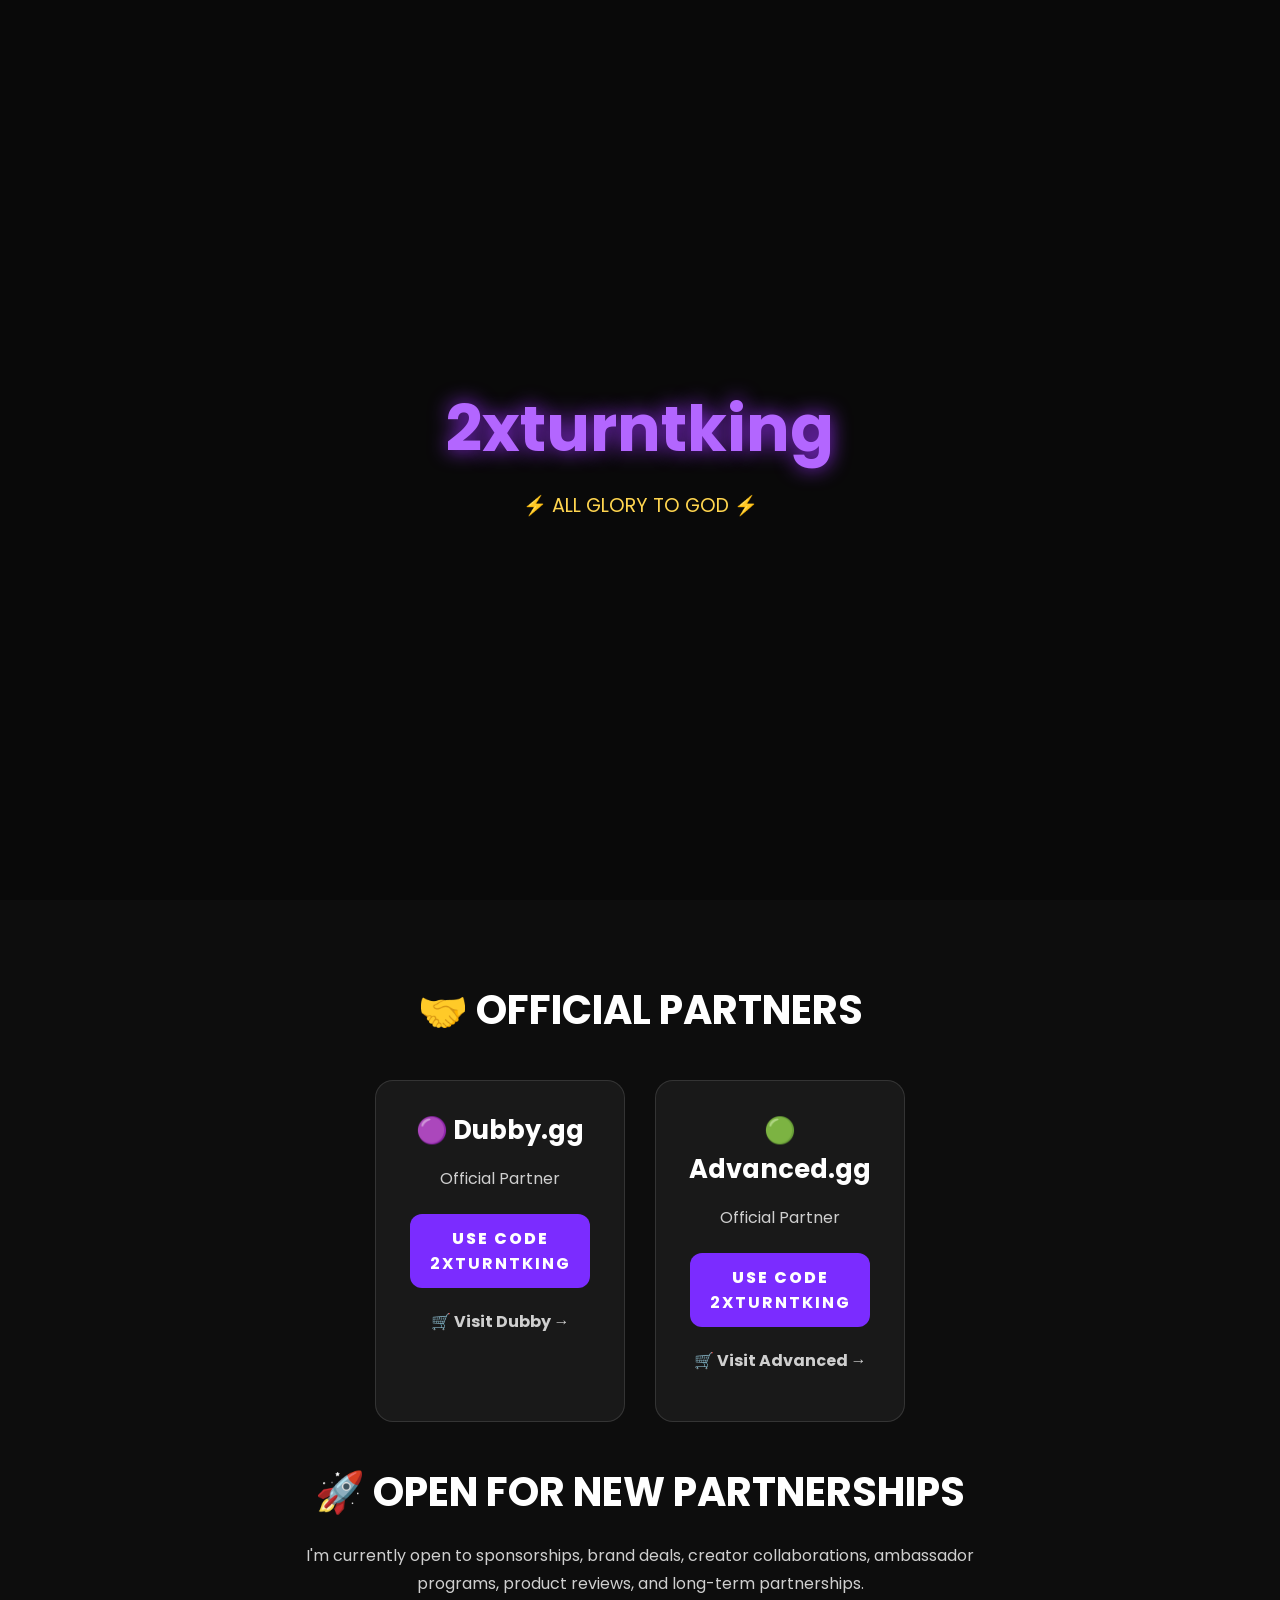
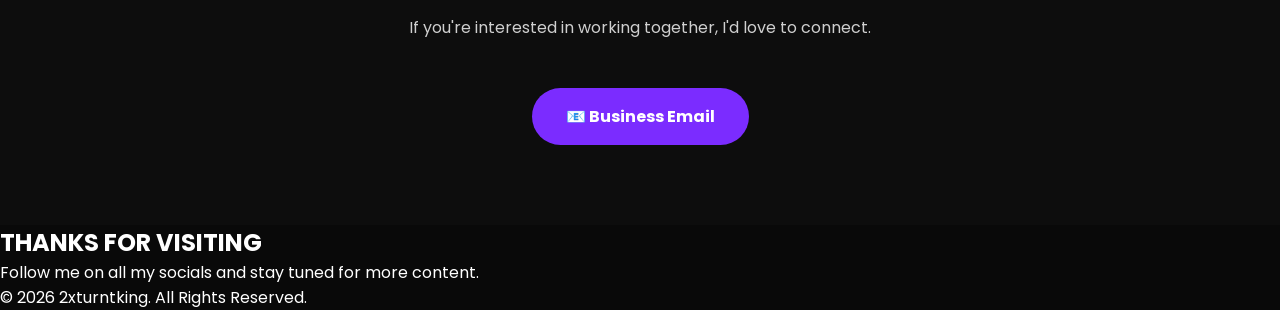
==== index.html @ 21247768 "Update index.html" ====
<!DOCTYPE html>
<html lang="en">
<head>
    <meta charset="UTF-8">
    <meta name="viewport" content="width=device-width, initial-scale=1.0">

    <title>2xturntking | Official Website</title>

    <link rel="stylesheet" href="style.css">

    <link rel="preconnect" href="https://fonts.googleapis.com">
    <link rel="preconnect" href="https://fonts.gstatic.com" crossorigin>

    <link href="https://fonts.googleapis.com/css2?family=Poppins:wght@300;400;600;700;800&display=swap" rel="stylesheet">
</head>

<body>

<div id="loader">

    <h1>2xturntking</h1>

    <p>⚡ ALL GLORY TO GOD ⚡</p>

</div>

<header class="hero">

    <img src="banner.png" class="banner" alt="Banner">

    <div class="overlay"></div>

    <div class="hero-content">

        <img src="profile.png" class="profile" alt="2xturntking">

        <h1>2xturntking</h1>

        <h2>⚡ ALL GLORY TO GOD ⚡</h2>

        <p>
            Content Creator • Live Streamer • Entertainer
        </p>

        <div class="buttons">

            <a href="https://www.youtube.com/@2xturntkinglive" target="_blank">
                🎥 YouTube
            </a>

            <a href="https://www.twitch.tv/2xturntking" target="_blank">
                💜 Twitch
            </a>

            <a href="https://www.instagram.com/2xturntking/" target="_blank">
                📸 Instagram
            </a>

            <a href="https://x.com/2xTURNTKING" target="_blank">
                𝕏 X
            </a>

        </div>

    </div>

</header>

  <section class="business">

    <h2>🤝 OFFICIAL PARTNERS</h2>

    <div class="sponsor-grid">

        <a href="https://www.dubby.gg/" target="_blank" class="card sponsor-link">

            <h3>🟣 Dubby.gg</h3>

            <p>Official Partner</p>

            <div class="code">
                USE CODE<br>
                <strong>2XTURNTKING</strong>
            </div>

            <p class="visit">🛒 Visit Dubby →</p>

        </a>

        <a href="https://advanced.gg/" target="_blank" class="card sponsor-link">

            <h3>🟢 Advanced.gg</h3>

            <p>Official Partner</p>

            <div class="code">
                USE CODE<br>
                <strong>2XTURNTKING</strong>
            </div>

            <p class="visit">🛒 Visit Advanced →</p>

        </a>

    </div>

    <h2>🚀 OPEN FOR NEW PARTNERSHIPS</h2>

    <p>
        I'm currently open to sponsorships, brand deals, creator collaborations,
        ambassador programs, product reviews, and long-term partnerships.
    </p>

    <p>
        If you're interested in working together, I'd love to connect.
    </p>

    <a class="business-btn"
       href="mailto:2xturntking.manger@gmail.com?subject=Business Inquiry">
        📧 Business Email
    </a>

</section>

<footer>

    <h2>THANKS FOR VISITING</h2>

    <p>
        Follow me on all my socials and stay tuned for more content.
    </p>

    <p class="footer-text">
        © 2026 2xturntking. All Rights Reserved.
    </p>

</footer>

<script src="script.js"></script>

</body>
</html>
---- style.css ----
*{
  margin:0;
  padding:0;
  box-sizing:border-box;
  font-family:'Poppins',sans-serif;
}

html{
  scroll-behavior:smooth;
}

body{
  background:#090909;
  color:white;
  overflow-x:hidden;
}

#loader{
  position:fixed;
  inset:0;
  background:#090909;
  display:flex;
  flex-direction:column;
  justify-content:center;
  align-items:center;
  z-index:9999;
}

#loader h1{
  font-size:4rem;
  color:#b366ff;
  text-shadow:0 0 20px #8a2be2;
}

#loader p{
  margin-top:15px;
  color:#ffd54f;
  font-size:1.2rem;
}

.hero{
  position:relative;
  min-height:100vh;
  display:flex;
  justify-content:center;
  align-items:center;
  text-align:center;
}

.banner{
  position:absolute;
  width:100%;
  height:100%;
  object-fit:cover;
}

.overlay{
  position:absolute;
  inset:0;
  background:rgba(0,0,0,.65);
}

.hero-content{
  position:relative;
  z-index:2;
  padding:20px;
}

.profile{
  width:180px;
  height:180px;
  border-radius:50%;
  object-fit:cover;
  border:5px solid #9d4edd;
  box-shadow:0 0 35px #9d4edd;
  margin-bottom:20px;
}

.hero h1{
  font-size:4rem;
  font-weight:800;
}

.hero h2{
  color:#ffd54f;
  margin:15px 0;
}

.hero p{
  color:#ddd;
  margin-bottom:30px;
}

.buttons{
  display:flex;
  justify-content:center;
  gap:20px;
  flex-wrap:wrap;
}

.buttons a{
  text-decoration:none;
  color:white;
  background:#7b2cff;
  padding:15px 30px;
  border-radius:50px;
  transition:.3s;
  font-weight:700;
}

.buttons a:hover{
  transform:translateY(-5px);
  background:#a855f7;
  box-shadow:0 0 25px #a855f7;
}

@media(max-width:768px){

.hero h1{
font-size:2.6rem;
}

.profile{
width:130px;
height:130px;
}

.buttons{
flex-direction:column;
}

.buttons a{
width:100%;
}

}
.business{
    padding:80px 20px;
    text-align:center;
    background:#0d0d0d;
}

.business h2{
    font-size:2.5rem;
    margin-bottom:20px;
    color:#ffffff;
}

.business p{
    max-width:700px;
    margin:15px auto;
    color:#cfcfcf;
    line-height:1.8;
}

.sponsor-grid{
    display:flex;
    justify-content:center;
    gap:30px;
    flex-wrap:wrap;
    margin:40px 0;
}

.card{
    width:250px;
    padding:30px;
    border-radius:18px;
    background:rgba(255,255,255,.05);
    border:1px solid rgba(255,255,255,.12);
    transition:.3s;
}

.card:hover{
    transform:translateY(-8px);
    box-shadow:0 0 30px #8a2be2;
}

.card h3{
    font-size:1.6rem;
    margin-bottom:10px;
}

.business-btn{
    display:inline-block;
    margin-top:30px;
    padding:16px 34px;
    border-radius:50px;
    background:#7b2cff;
    color:white;
    text-decoration:none;
    font-weight:700;
    transition:.3s;
}

.business-btn:hover{
    background:#a855f7;
    box-shadow:0 0 25px #a855f7;
}
.sponsor-link{
    text-decoration:none;
    color:white;
    display:block;
}

.sponsor-link:hover{
    transform:translateY(-10px) scale(1.03);
    box-shadow:0 0 35px #8a2be2;
}

.code{
    margin:20px auto;
    padding:12px;
    width:180px;
    border-radius:12px;
    background:#7b2cff;
    color:white;
    font-weight:800;
    letter-spacing:2px;
    text-align:center;
}

.visit{
    margin-top:20px;
    font-weight:700;
    color:#b366ff;
}
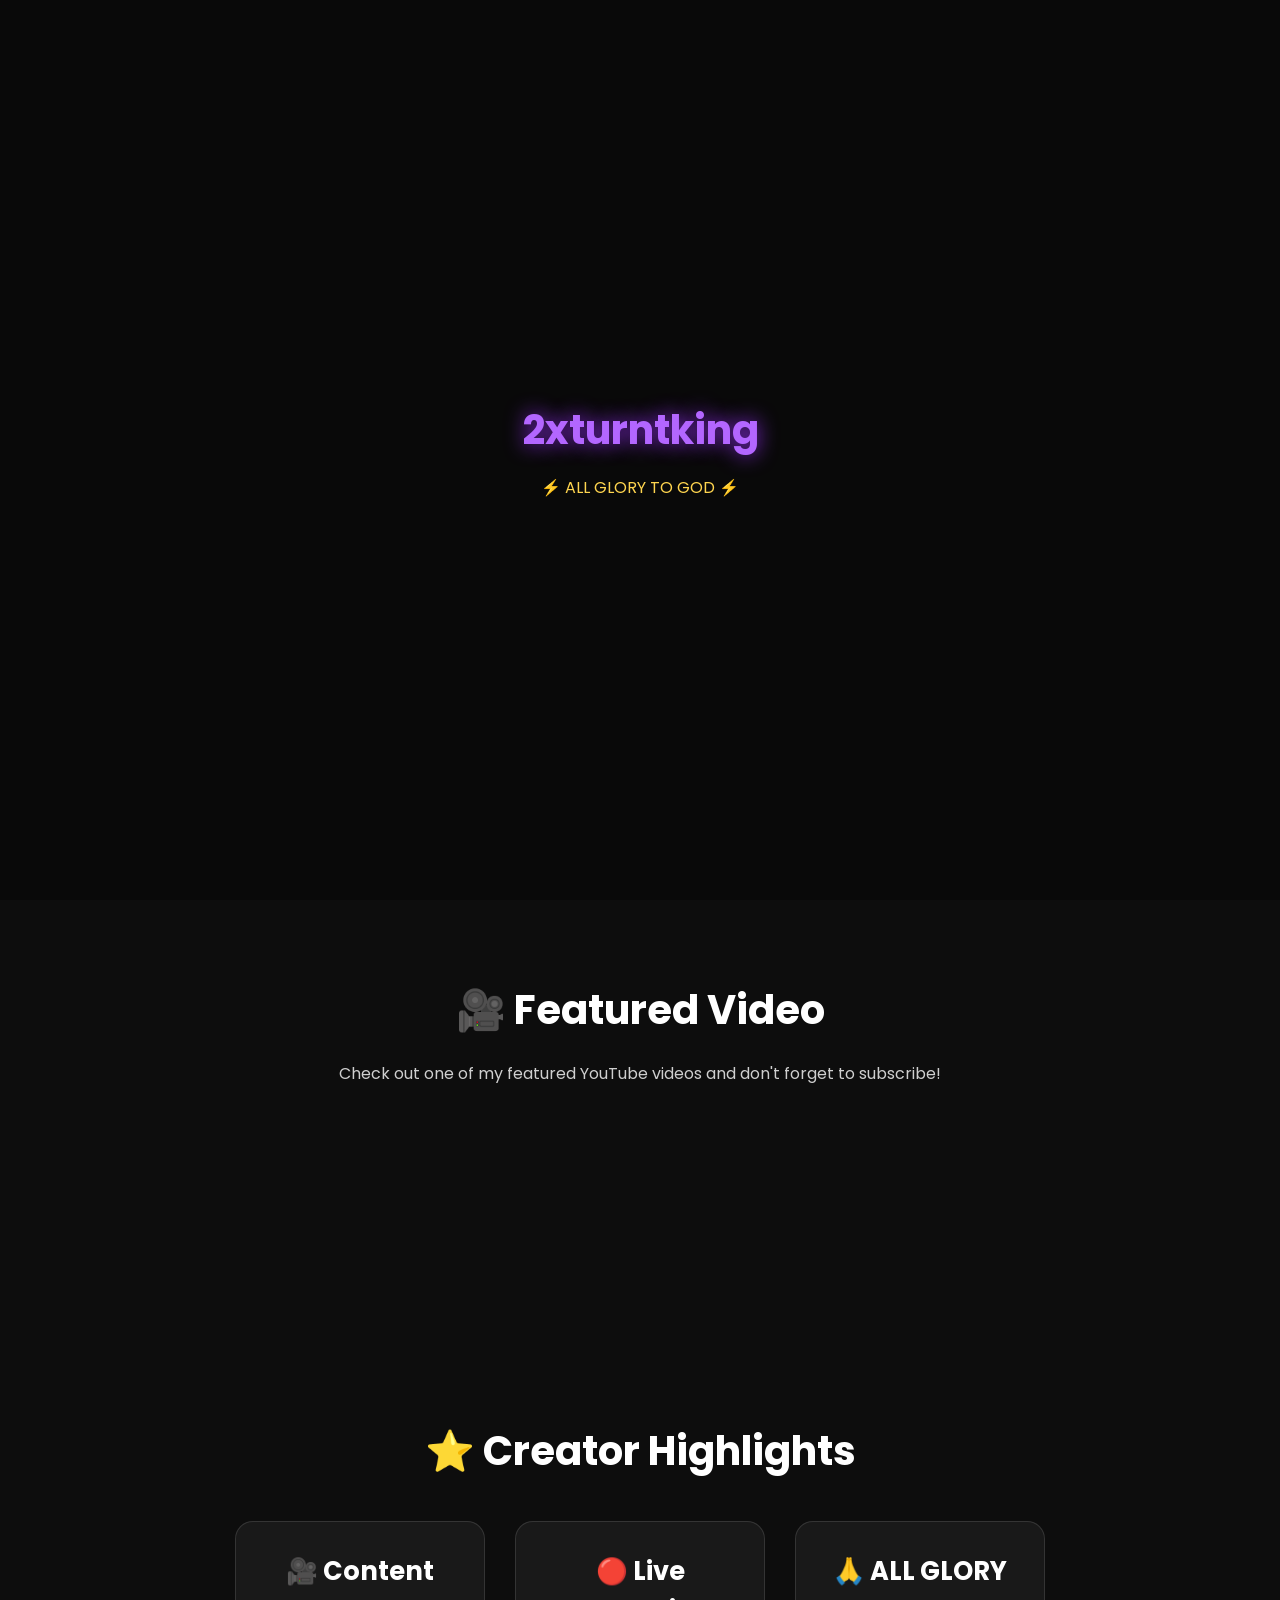
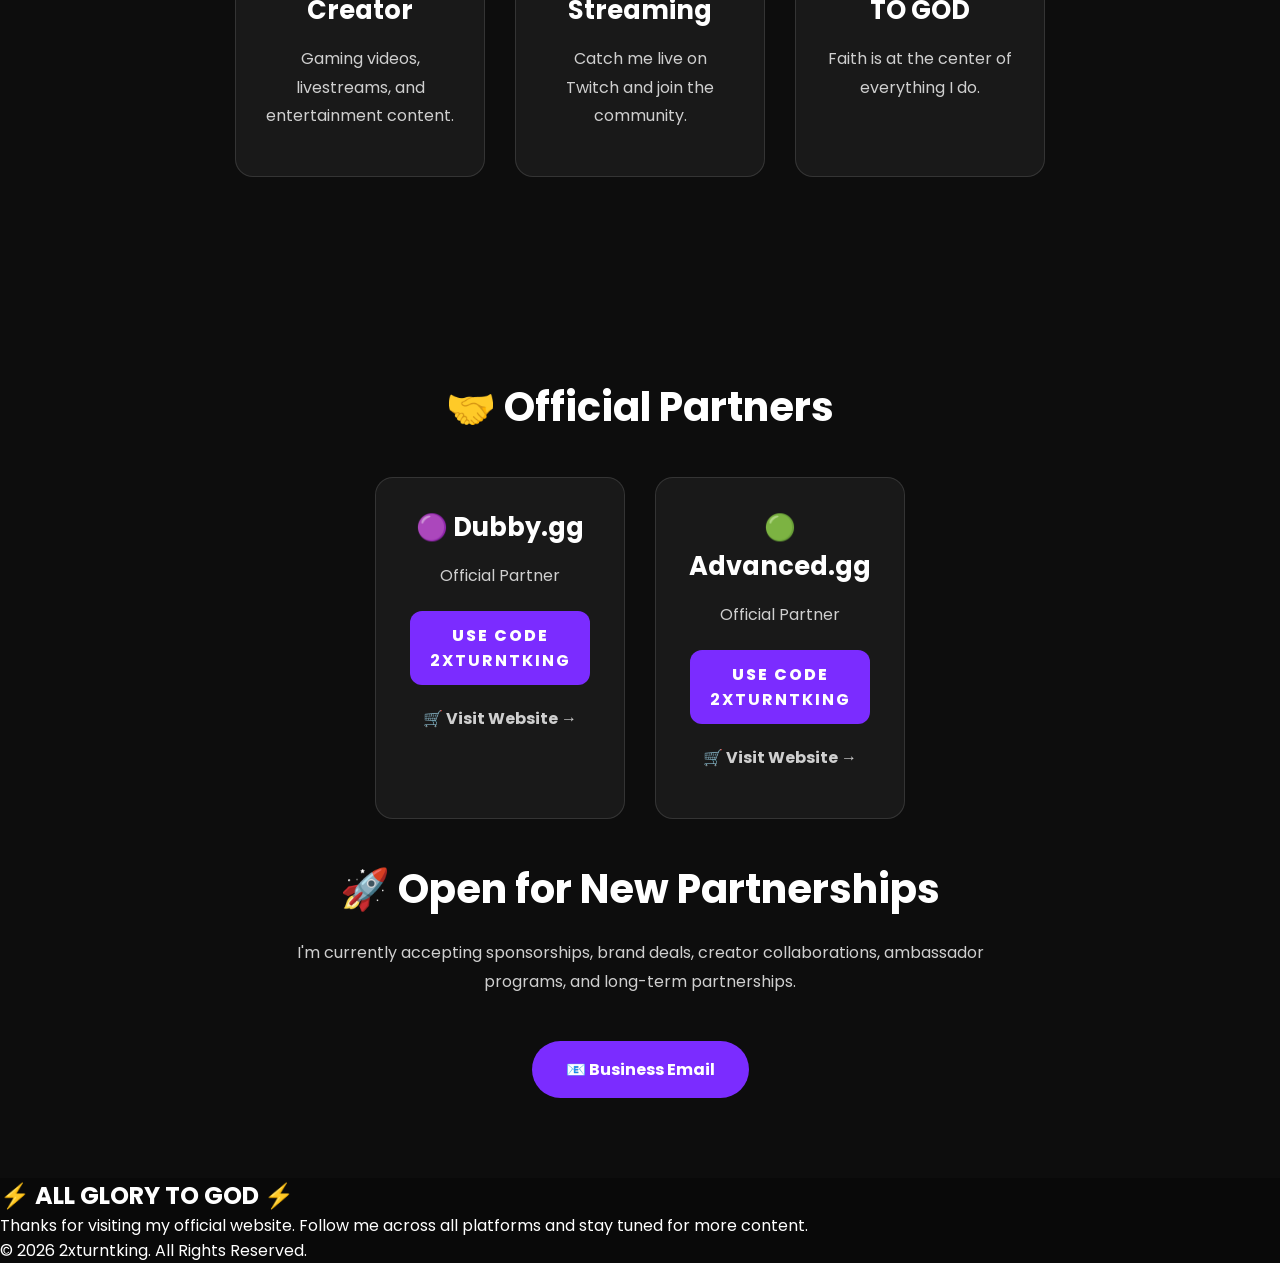
==== commit b629f91d: "Update index.html" ====
--- a/index.html
+++ b/index.html
@@ -1,3 +1,4 @@
+
 <!DOCTYPE html>
 <html lang="en">
 <head>
@@ -6,6 +7,8 @@
 
     <title>2xturntking | Official Website</title>
 
+    <meta name="description" content="Official website of 2xturntking - Content Creator, Streamer & Entertainer.">
+
     <link rel="stylesheet" href="style.css">
 
     <link rel="preconnect" href="https://fonts.googleapis.com">
@@ -26,20 +29,20 @@
 
 <header class="hero">
 
-    <img src="banner.png" class="banner" alt="Banner">
+    <img src="banner.png" class="banner" alt="2xturntking Banner">
 
     <div class="overlay"></div>
 
     <div class="hero-content">
 
-        <img src="profile.png" class="profile" alt="2xturntking">
+        <img src="profile.png" class="profile" alt="2xturntking Profile Picture">
 
         <h1>2xturntking</h1>
 
         <h2>⚡ ALL GLORY TO GOD ⚡</h2>
 
-        <p>
-            Content Creator • Live Streamer • Entertainer
+        <p class="hero-text">
+            Gaming • Streaming • Entertainment
         </p>
 
         <div class="buttons">
@@ -62,13 +65,72 @@
 
         </div>
 
+        <div class="hero-buttons">
+
+            <a href="#featured-video" class="business-btn">
+                ▶ Watch Featured Video
+            </a>
+
+            <a href="#partners" class="business-btn">
+                🤝 My Partners
+            </a>
+
+        </div>
+
     </div>
 
 </header>
 
-  <section class="business">
-
-    <h2>🤝 OFFICIAL PARTNERS</h2>
+    <section id="featured-video" class="business">
+
+    <h2>🎥 Featured Video</h2>
+
+    <p>
+        Check out one of my featured YouTube videos and don't forget to subscribe!
+    </p>
+
+    <div class="video-container">
+
+        <iframe
+            src="https://www.youtube.com/embed/D7iSWBtls6k"
+            title="2xturntking Featured Video"
+            frameborder="0"
+            allow="accelerometer; autoplay; clipboard-write; encrypted-media; gyroscope; picture-in-picture; web-share"
+            allowfullscreen>
+        </iframe>
+
+    </div>
+
+</section>
+
+<section class="business">
+
+    <h2>⭐ Creator Highlights</h2>
+
+    <div class="sponsor-grid">
+
+        <div class="card">
+            <h3>🎥 Content Creator</h3>
+            <p>Gaming videos, livestreams, and entertainment content.</p>
+        </div>
+
+        <div class="card">
+            <h3>🔴 Live Streaming</h3>
+            <p>Catch me live on Twitch and join the community.</p>
+        </div>
+
+        <div class="card">
+            <h3>🙏 ALL GLORY TO GOD</h3>
+            <p>Faith is at the center of everything I do.</p>
+        </div>
+
+    </div>
+
+</section>
+
+<section id="partners" class="business">
+
+    <h2>🤝 Official Partners</h2>
 
     <div class="sponsor-grid">
 
@@ -83,7 +145,7 @@
                 <strong>2XTURNTKING</strong>
             </div>
 
-            <p class="visit">🛒 Visit Dubby →</p>
+            <p class="visit">🛒 Visit Website →</p>
 
         </a>
 
@@ -98,21 +160,17 @@
                 <strong>2XTURNTKING</strong>
             </div>
 
-            <p class="visit">🛒 Visit Advanced →</p>
+            <p class="visit">🛒 Visit Website →</p>
 
         </a>
 
     </div>
 
-    <h2>🚀 OPEN FOR NEW PARTNERSHIPS</h2>
+    <h2>🚀 Open for New Partnerships</h2>
 
     <p>
-        I'm currently open to sponsorships, brand deals, creator collaborations,
-        ambassador programs, product reviews, and long-term partnerships.
-    </p>
-
-    <p>
-        If you're interested in working together, I'd love to connect.
+        I'm currently accepting sponsorships, brand deals, creator collaborations,
+        ambassador programs, and long-term partnerships.
     </p>
 
     <a class="business-btn"
@@ -124,10 +182,10 @@
 
 <footer>
 
-    <h2>THANKS FOR VISITING</h2>
+    <h2>⚡ ALL GLORY TO GOD ⚡</h2>
 
     <p>
-        Follow me on all my socials and stay tuned for more content.
+        Thanks for visiting my official website. Follow me across all platforms and stay tuned for more content.
     </p>
 
     <p class="footer-text">
--- a/style.css
+++ b/style.css
@@ -27,7 +27,7 @@
 }
 
 #loader h1{
-  font-size:4rem;
+ font-size:2.5rem;
   color:#b366ff;
   text-shadow:0 0 20px #8a2be2;
 }
@@ -35,7 +35,7 @@
 #loader p{
   margin-top:15px;
   color:#ffd54f;
-  font-size:1.2rem;
+  font-size:1rem;
 }
 
 .hero{
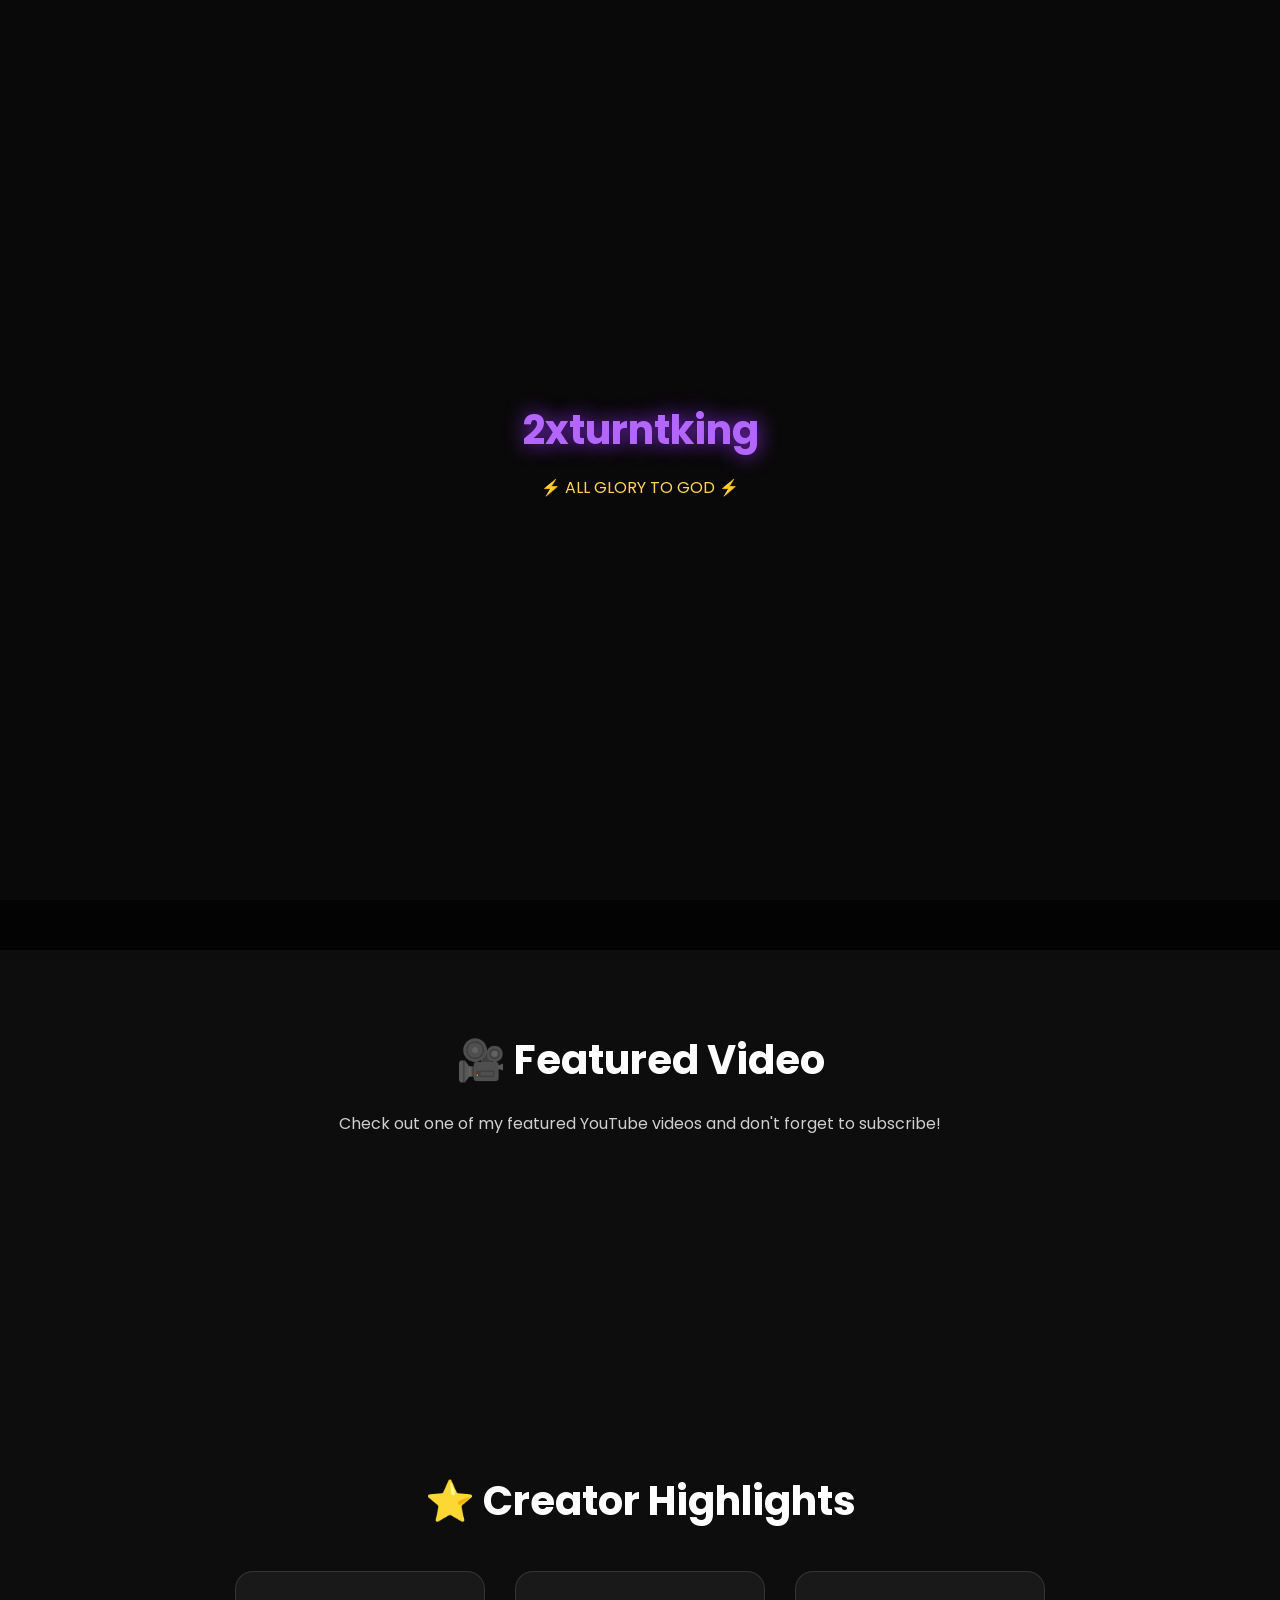
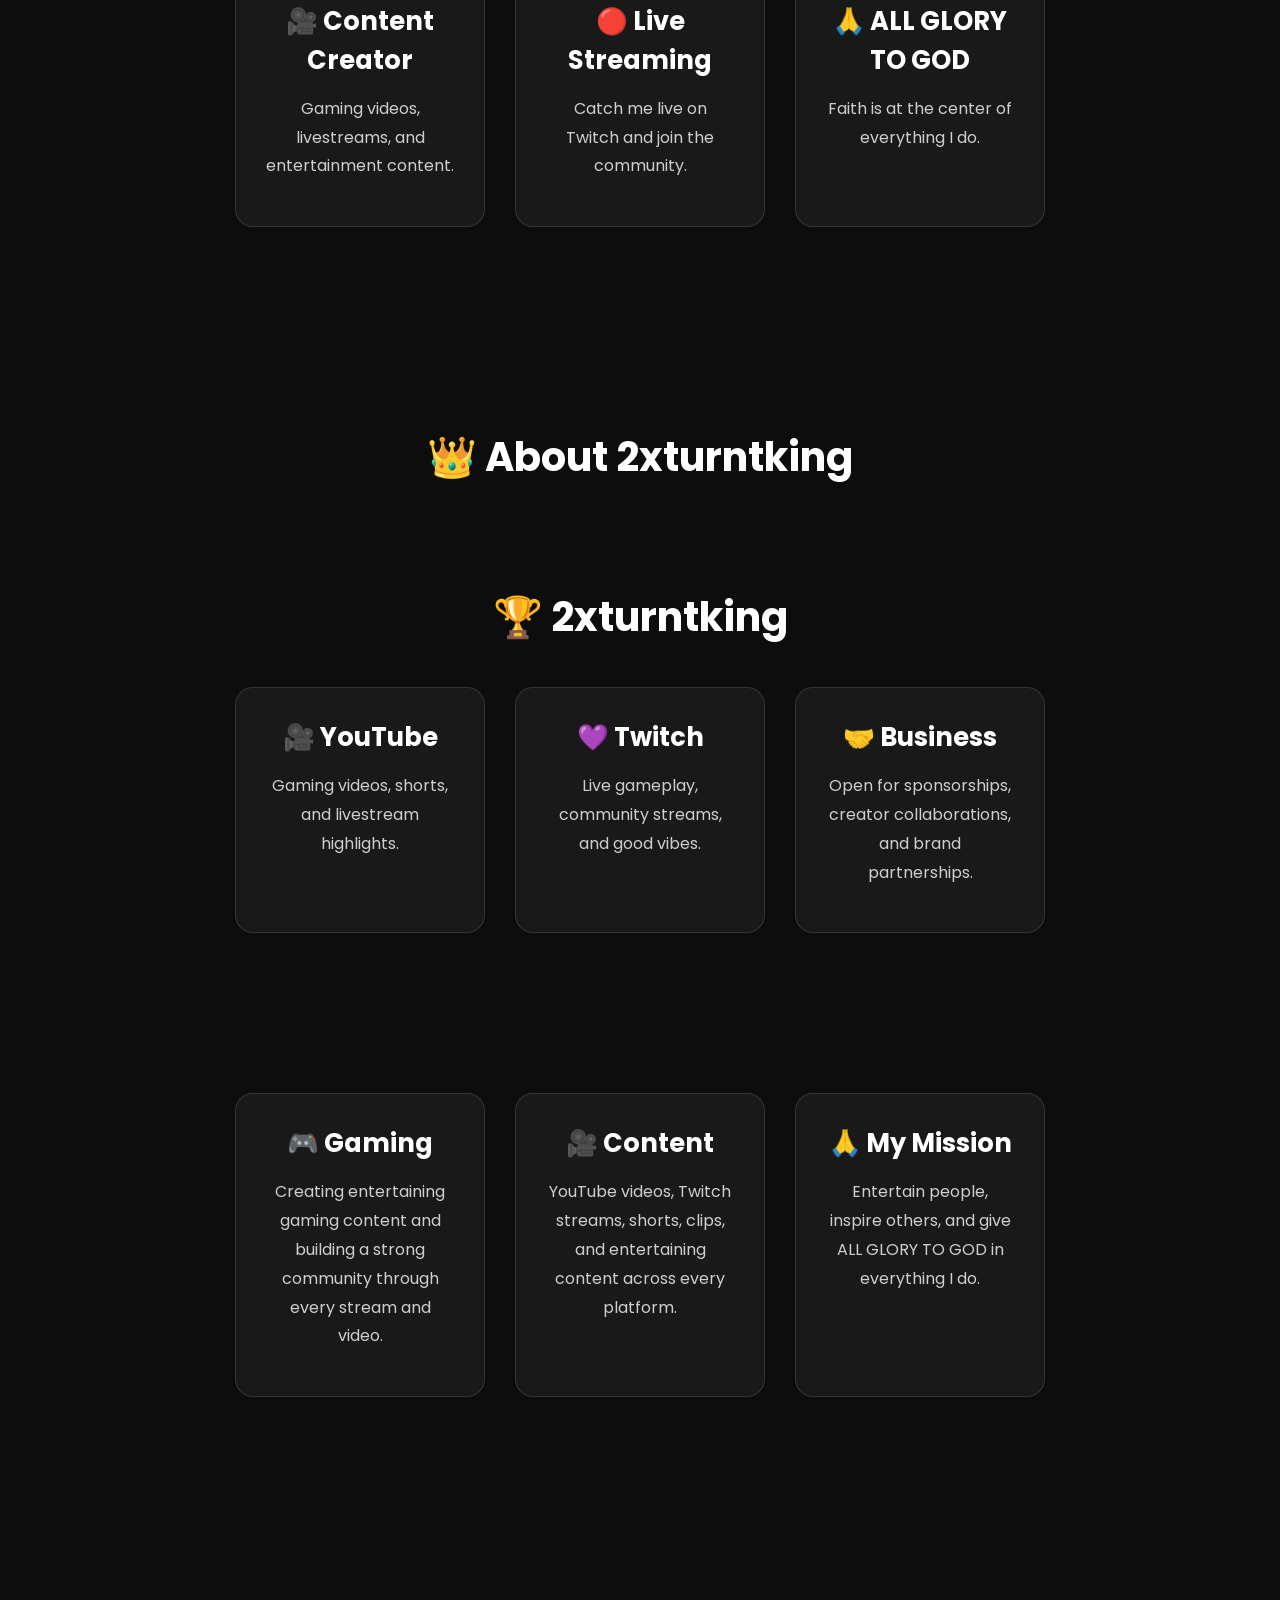
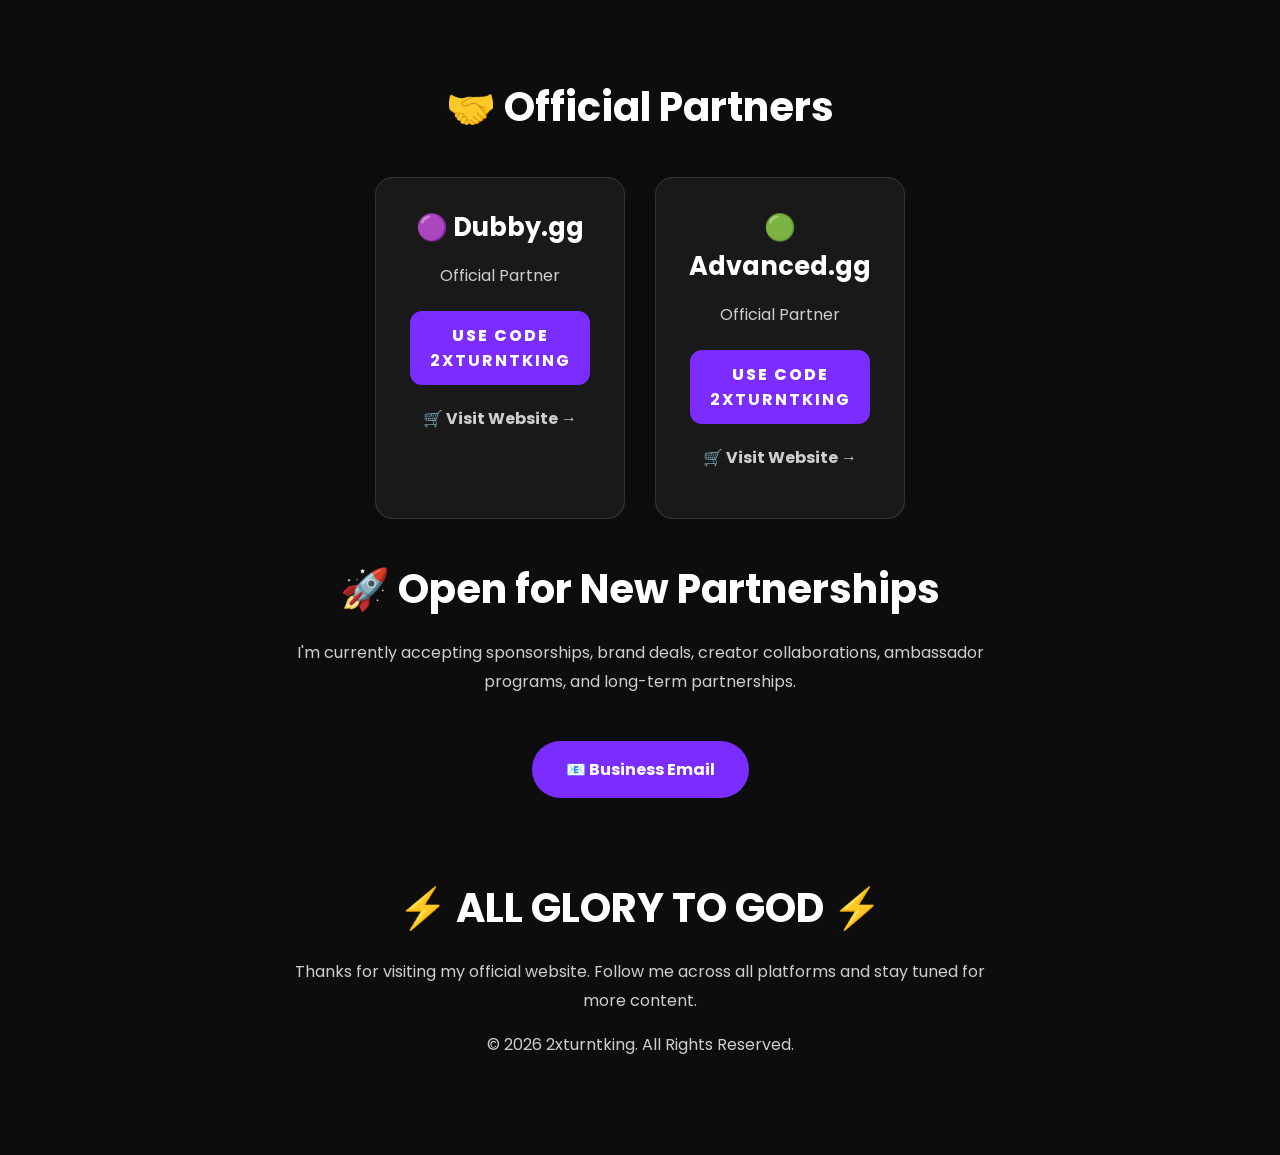
==== commit d160228b: "Update index.html" ====
--- a/index.html
+++ b/index.html
@@ -18,7 +18,20 @@
 </head>
 
 <body>
-
+    
+<nav class="navbar">
+
+    <div class="logo">2xturntking</div>
+
+    <div class="nav-links">
+        <a href="#">Home</a>
+        <a href="#featured-video">Videos</a>
+        <a href="#partners">Partners</a>
+        <a href="mailto:2xturntking.manger@gmail.com">Contact</a>
+    </div>
+
+</nav>
+    
 <div id="loader">
 
     <h1>2xturntking</h1>
@@ -127,7 +140,63 @@
     </div>
 
 </section>
-
+</section>
+
+<section class="business">
+
+    <h2>👑 About 2xturntking</h2>
+<section class="business">
+
+    <h2>🏆 2xturntking</h2>
+
+    <div class="sponsor-grid">
+
+        <div class="card">
+            <h3>🎥 YouTube</h3>
+            <p>Gaming videos, shorts, and livestream highlights.</p>
+        </div>
+
+        <div class="card">
+            <h3>💜 Twitch</h3>
+            <p>Live gameplay, community streams, and good vibes.</p>
+        </div>
+
+        <div class="card">
+            <h3>🤝 Business</h3>
+            <p>Open for sponsorships, creator collaborations, and brand partnerships.</p>
+        </div>
+
+    </div>
+
+</section>
+    <div class="sponsor-grid">
+
+        <div class="card">
+            <h3>🎮 Gaming</h3>
+            <p>
+                Creating entertaining gaming content and building a strong community through every stream and video.
+            </p>
+        </div>
+
+        <div class="card">
+            <h3>🎥 Content</h3>
+            <p>
+                YouTube videos, Twitch streams, shorts, clips, and entertaining content across every platform.
+            </p>
+        </div>
+
+        <div class="card">
+            <h3>🙏 My Mission</h3>
+            <p>
+                Entertain people, inspire others, and give ALL GLORY TO GOD in everything I do.
+            </p>
+        </div>
+
+    </div>
+
+</section>
+
+<section id="partners" class="business">
 <section id="partners" class="business">
 
     <h2>🤝 Official Partners</h2>
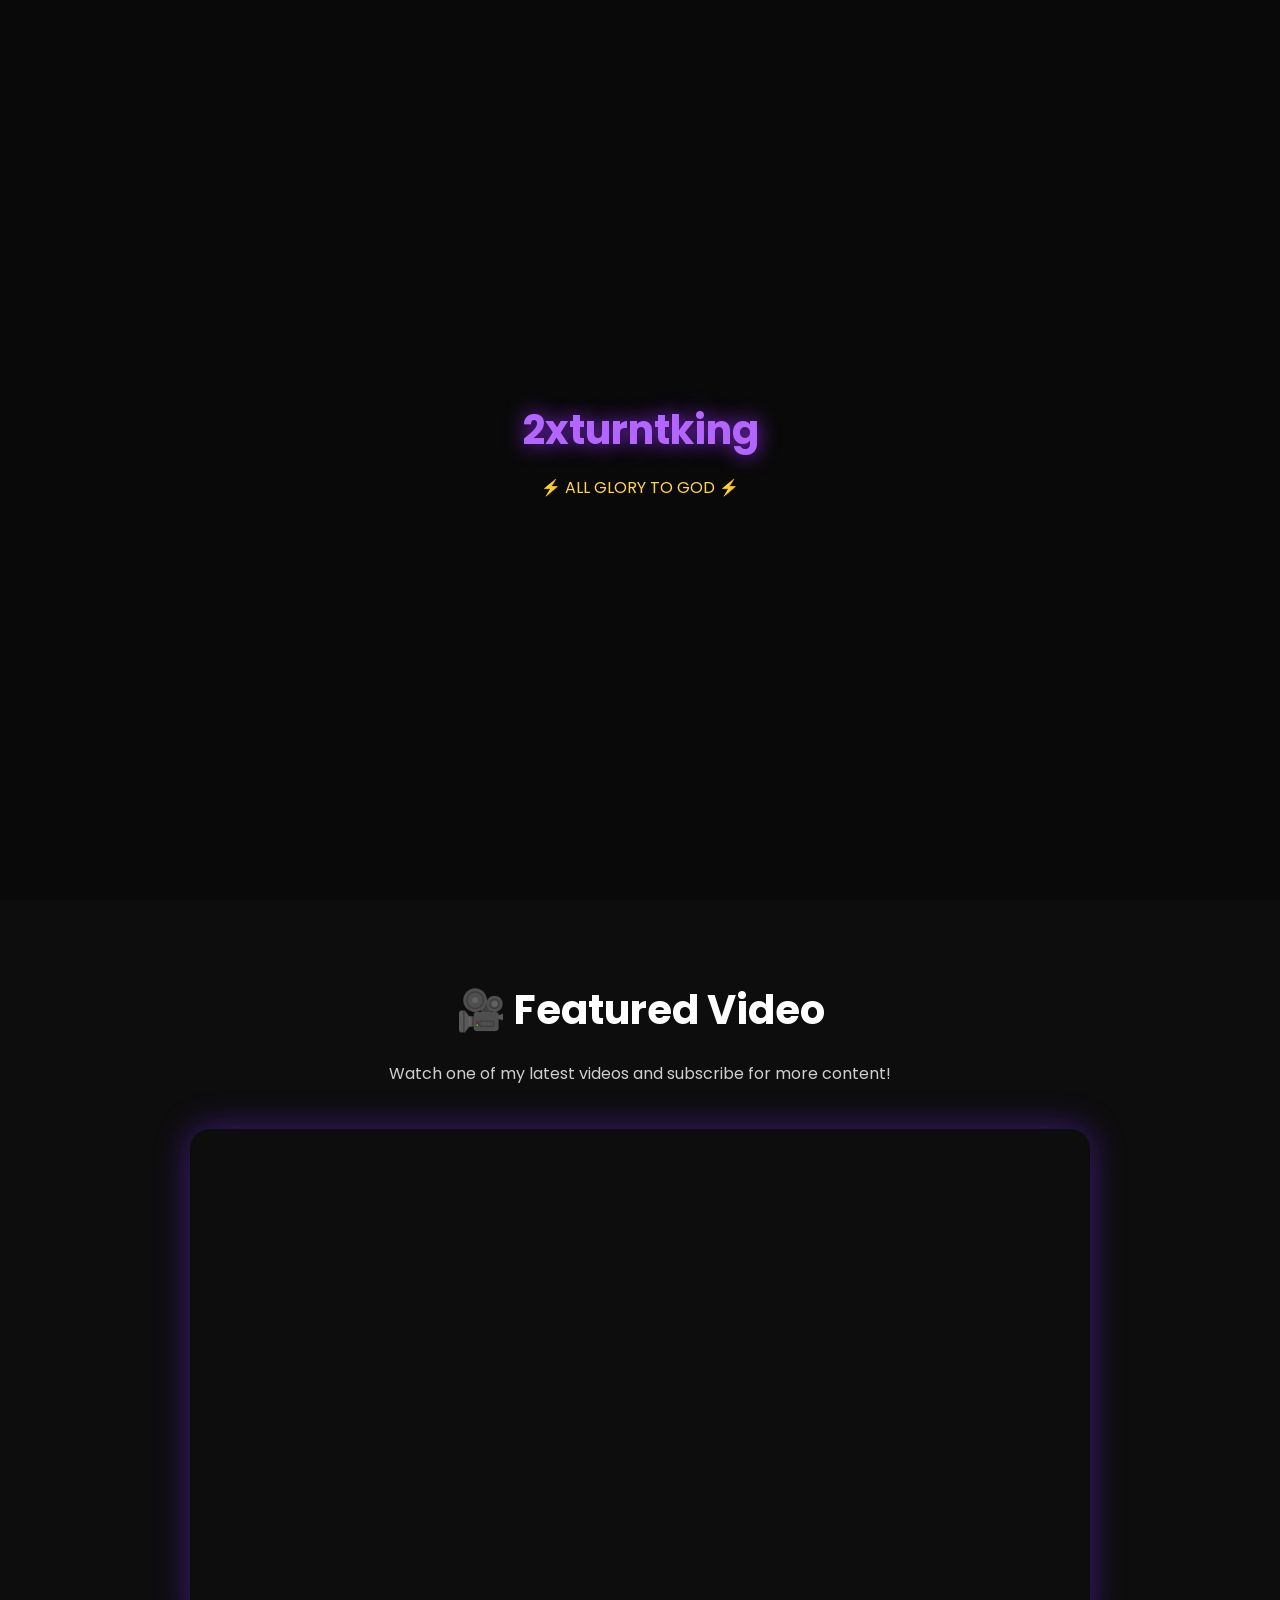
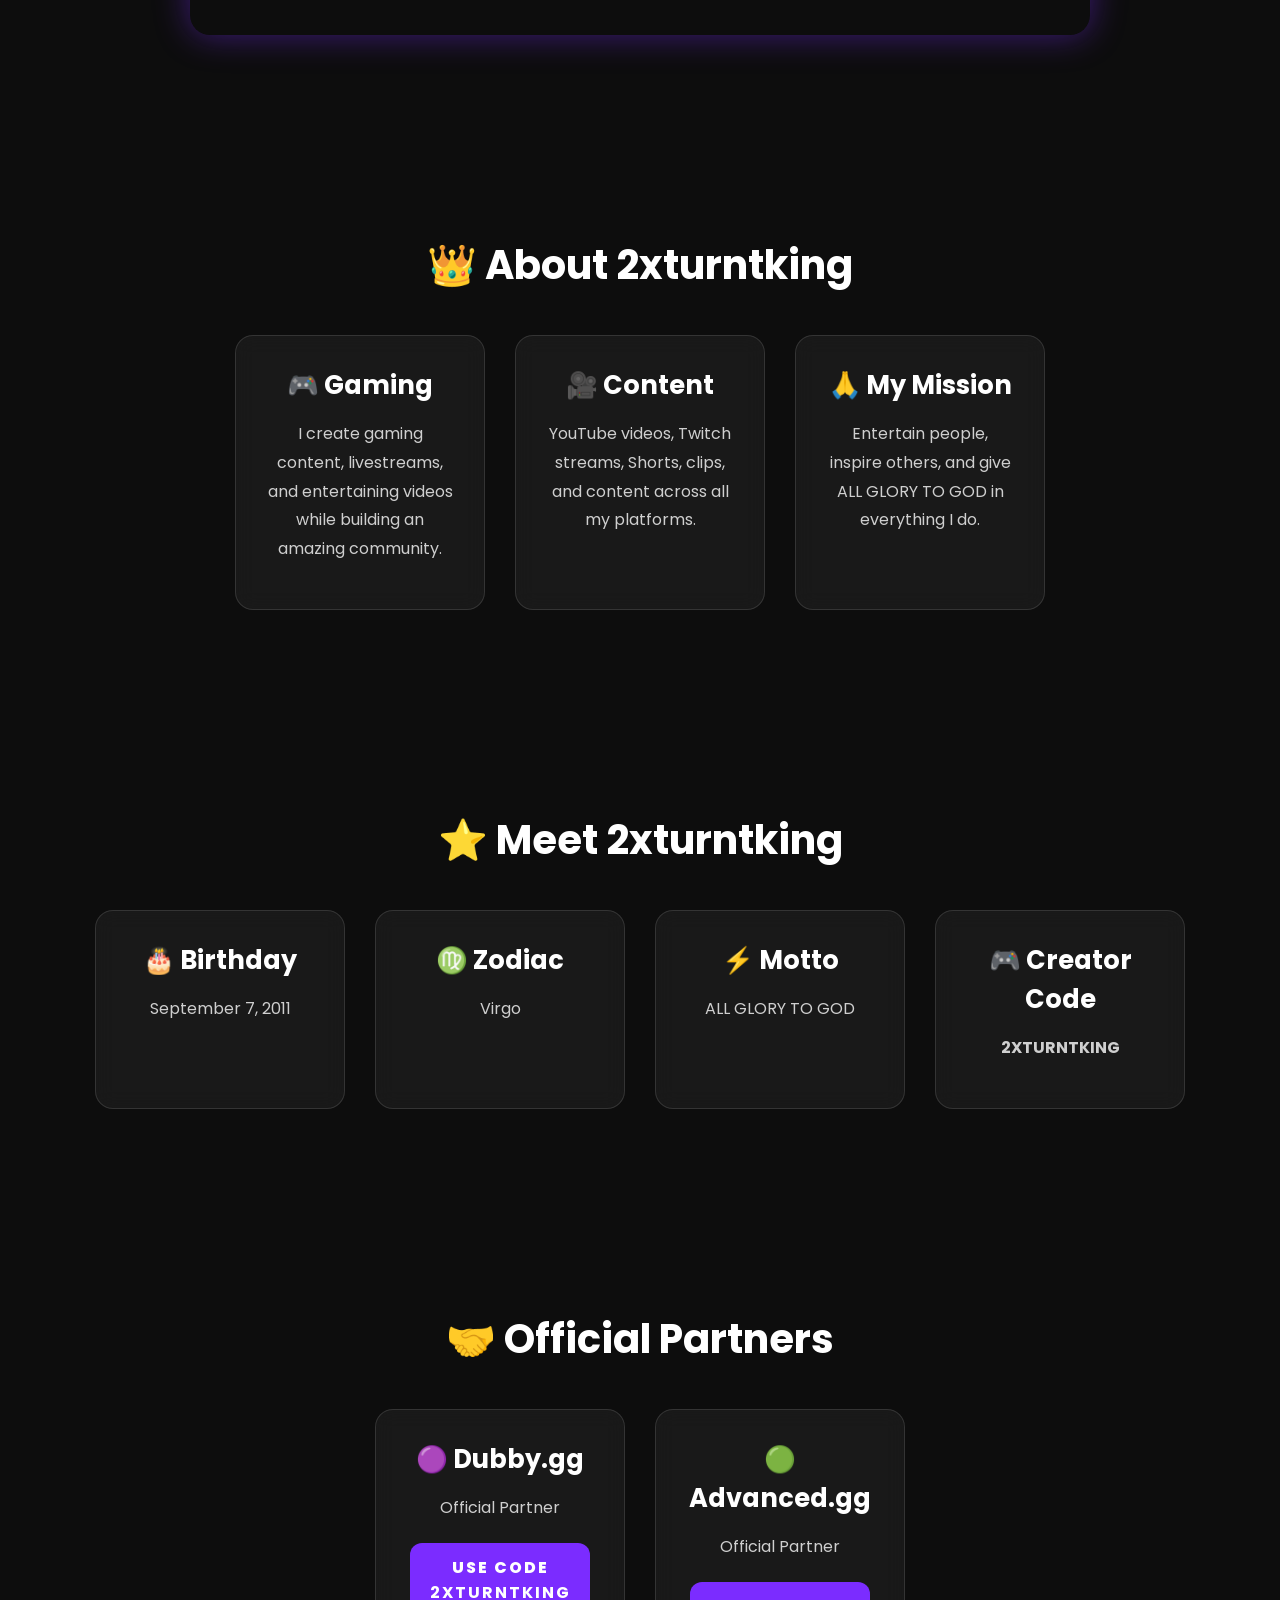
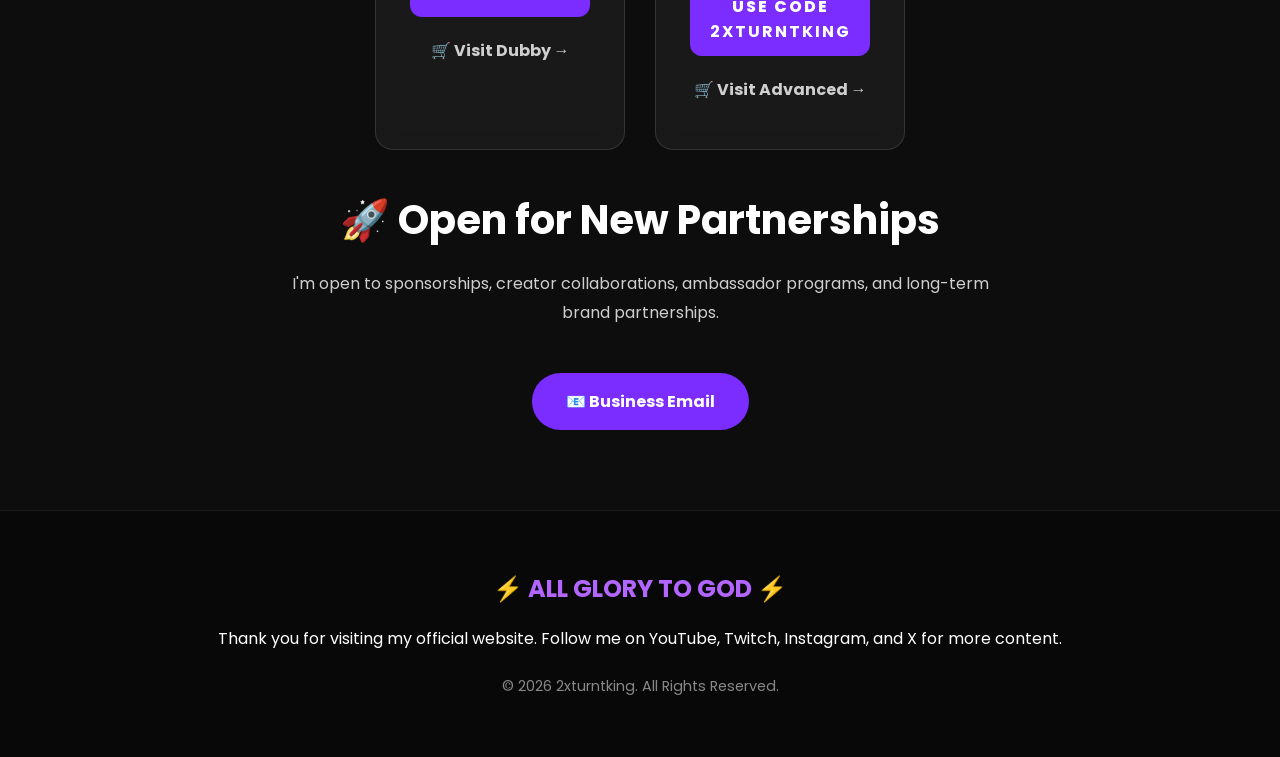
==== commit 275a3309: "Update index.html" ====
--- a/index.html
+++ b/index.html
@@ -1,4 +1,3 @@
-
 <!DOCTYPE html>
 <html lang="en">
 <head>
@@ -18,20 +17,25 @@
 </head>
 
 <body>
-    
+
+<!-- NAVIGATION -->
+
 <nav class="navbar">
 
-    <div class="logo">2xturntking</div>
+    <a href="#" class="logo">2xturntking</a>
 
     <div class="nav-links">
         <a href="#">Home</a>
         <a href="#featured-video">Videos</a>
+        <a href="#about">About</a>
         <a href="#partners">Partners</a>
         <a href="mailto:2xturntking.manger@gmail.com">Contact</a>
     </div>
 
 </nav>
-    
+
+<!-- LOADER -->
+
 <div id="loader">
 
     <h1>2xturntking</h1>
@@ -40,6 +44,8 @@
 
 </div>
 
+<!-- HERO -->
+
 <header class="hero">
 
     <img src="banner.png" class="banner" alt="2xturntking Banner">
@@ -48,13 +54,13 @@
 
     <div class="hero-content">
 
-        <img src="profile.png" class="profile" alt="2xturntking Profile Picture">
+        <img src="profile.png" class="profile" alt="2xturntking">
 
         <h1>2xturntking</h1>
 
         <h2>⚡ ALL GLORY TO GOD ⚡</h2>
 
-        <p class="hero-text">
+        <p>
             Gaming • Streaming • Entertainment
         </p>
 
@@ -81,11 +87,11 @@
         <div class="hero-buttons">
 
             <a href="#featured-video" class="business-btn">
-                ▶ Watch Featured Video
+                ▶ Featured Video
             </a>
 
             <a href="#partners" class="business-btn">
-                🤝 My Partners
+                🤝 Sponsors
             </a>
 
         </div>
@@ -94,21 +100,21 @@
 
 </header>
 
-    <section id="featured-video" class="business">
+    <!-- FEATURED VIDEO -->
+
+<section id="featured-video" class="business">
 
     <h2>🎥 Featured Video</h2>
 
     <p>
-        Check out one of my featured YouTube videos and don't forget to subscribe!
+        Watch one of my latest videos and subscribe for more content!
     </p>
 
     <div class="video-container">
 
         <iframe
             src="https://www.youtube.com/embed/D7iSWBtls6k"
-            title="2xturntking Featured Video"
-            frameborder="0"
-            allow="accelerometer; autoplay; clipboard-write; encrypted-media; gyroscope; picture-in-picture; web-share"
+            title="Featured YouTube Video"
             allowfullscreen>
         </iframe>
 
@@ -116,72 +122,25 @@
 
 </section>
 
-<section class="business">
-
-    <h2>⭐ Creator Highlights</h2>
-
-    <div class="sponsor-grid">
-
-        <div class="card">
-            <h3>🎥 Content Creator</h3>
-            <p>Gaming videos, livestreams, and entertainment content.</p>
-        </div>
-
-        <div class="card">
-            <h3>🔴 Live Streaming</h3>
-            <p>Catch me live on Twitch and join the community.</p>
-        </div>
-
-        <div class="card">
-            <h3>🙏 ALL GLORY TO GOD</h3>
-            <p>Faith is at the center of everything I do.</p>
-        </div>
-
-    </div>
-
-</section>
-</section>
-
-<section class="business">
+<!-- ABOUT -->
+
+<section id="about" class="business">
 
     <h2>👑 About 2xturntking</h2>
-<section class="business">
-
-    <h2>🏆 2xturntking</h2>
-
-    <div class="sponsor-grid">
-
-        <div class="card">
-            <h3>🎥 YouTube</h3>
-            <p>Gaming videos, shorts, and livestream highlights.</p>
-        </div>
-
-        <div class="card">
-            <h3>💜 Twitch</h3>
-            <p>Live gameplay, community streams, and good vibes.</p>
-        </div>
-
-        <div class="card">
-            <h3>🤝 Business</h3>
-            <p>Open for sponsorships, creator collaborations, and brand partnerships.</p>
-        </div>
-
-    </div>
-
-</section>
+
     <div class="sponsor-grid">
 
         <div class="card">
             <h3>🎮 Gaming</h3>
             <p>
-                Creating entertaining gaming content and building a strong community through every stream and video.
+                I create gaming content, livestreams, and entertaining videos while building an amazing community.
             </p>
         </div>
 
         <div class="card">
             <h3>🎥 Content</h3>
             <p>
-                YouTube videos, Twitch streams, shorts, clips, and entertaining content across every platform.
+                YouTube videos, Twitch streams, Shorts, clips, and content across all my platforms.
             </p>
         </div>
 
@@ -196,7 +155,40 @@
 
 </section>
 
-<section id="partners" class="business">
+<!-- MEET 2XTURNTKING -->
+
+<section class="business">
+
+    <h2>⭐ Meet 2xturntking</h2>
+
+    <div class="sponsor-grid">
+
+        <div class="card">
+            <h3>🎂 Birthday</h3>
+            <p>September 7, 2011</p>
+        </div>
+
+        <div class="card">
+            <h3>♍ Zodiac</h3>
+            <p>Virgo</p>
+        </div>
+
+        <div class="card">
+            <h3>⚡ Motto</h3>
+            <p>ALL GLORY TO GOD</p>
+        </div>
+
+        <div class="card">
+            <h3>🎮 Creator Code</h3>
+            <p><strong>2XTURNTKING</strong></p>
+        </div>
+
+    </div>
+
+</section>
+
+<!-- PARTNERS -->
+
 <section id="partners" class="business">
 
     <h2>🤝 Official Partners</h2>
@@ -214,7 +206,7 @@
                 <strong>2XTURNTKING</strong>
             </div>
 
-            <p class="visit">🛒 Visit Website →</p>
+            <p class="visit">🛒 Visit Dubby →</p>
 
         </a>
 
@@ -229,7 +221,7 @@
                 <strong>2XTURNTKING</strong>
             </div>
 
-            <p class="visit">🛒 Visit Website →</p>
+            <p class="visit">🛒 Visit Advanced →</p>
 
         </a>
 
@@ -238,8 +230,7 @@
     <h2>🚀 Open for New Partnerships</h2>
 
     <p>
-        I'm currently accepting sponsorships, brand deals, creator collaborations,
-        ambassador programs, and long-term partnerships.
+        I'm open to sponsorships, creator collaborations, ambassador programs, and long-term brand partnerships.
     </p>
 
     <a class="business-btn"
@@ -249,12 +240,15 @@
 
 </section>
 
+<!-- FOOTER -->
+
 <footer>
 
     <h2>⚡ ALL GLORY TO GOD ⚡</h2>
 
     <p>
-        Thanks for visiting my official website. Follow me across all platforms and stay tuned for more content.
+        Thank you for visiting my official website.
+        Follow me on YouTube, Twitch, Instagram, and X for more content.
     </p>
 
     <p class="footer-text">
--- a/style.css
+++ b/style.css
@@ -45,6 +45,7 @@
   justify-content:center;
   align-items:center;
   text-align:center;
+  padding-top:80px;
 }
 
 .banner{
@@ -224,3 +225,148 @@
     font-weight:700;
     color:#b366ff;
 }
+/* ========================= */
+/* FEATURED VIDEO */
+/* ========================= */
+
+.video-container{
+    position:relative;
+    width:100%;
+    max-width:900px;
+    margin:40px auto;
+    aspect-ratio:16/9;
+    border-radius:20px;
+    overflow:hidden;
+    box-shadow:0 0 35px rgba(123,44,255,.45);
+}
+
+.video-container iframe{
+    width:100%;
+    height:100%;
+    border:none;
+}
+
+/* ========================= */
+/* HERO BUTTONS */
+/* ========================= */
+
+.hero-buttons{
+    margin-top:30px;
+    display:flex;
+    justify-content:center;
+    gap:20px;
+    flex-wrap:wrap;
+}
+
+.hero-buttons .business-btn{
+    margin-top:0;
+}
+
+/* ========================= */
+/* FOOTER */
+/* ========================= */
+
+footer{
+    padding:60px 20px;
+    text-align:center;
+    background:#080808;
+    border-top:1px solid rgba(255,255,255,.08);
+}
+
+footer h2{
+    color:#b366ff;
+    margin-bottom:20px;
+}
+
+.footer-text{
+    margin-top:25px;
+    color:#888;
+    font-size:.9rem;
+}
+
+/* ========================= */
+/* CARD IMPROVEMENTS */
+/* ========================= */
+
+.card{
+    backdrop-filter:blur(10px);
+}
+
+.card:hover{
+    transform:translateY(-10px) scale(1.03);
+}
+
+/* ========================= */
+/* MOBILE */
+/* ========================= */
+
+@media(max-width:768px){
+
+.hero-buttons{
+    flex-direction:column;
+}
+
+.hero-buttons .business-btn{
+    width:100%;
+}
+
+.video-container{
+    margin-top:25px;
+}
+
+}
+/* ========================= */
+/* NAVIGATION BAR */
+/* ========================= */
+
+.navbar{
+    position:fixed;
+    top:0;
+    left:0;
+    width:100%;
+    display:flex;
+    justify-content:space-between;
+    align-items:center;
+    padding:18px 40px;
+    background:rgba(0,0,0,.75);
+    backdrop-filter:blur(15px);
+    z-index:9998;
+}
+
+.logo{
+    color:white;
+    font-size:1.5rem;
+    font-weight:800;
+    text-decoration:none;
+}
+
+.nav-links{
+    display:flex;
+    gap:25px;
+}
+
+.nav-links a{
+    color:white;
+    text-decoration:none;
+    font-weight:600;
+    transition:.3s;
+}
+
+.nav-links a:hover{
+    color:#b366ff;
+}
+
+@media(max-width:768px){
+
+.navbar{
+    flex-direction:column;
+    padding:15px;
+}
+
+.nav-links{
+    margin-top:10px;
+    flex-wrap:wrap;
+    justify-content:center;
+}
+
+}
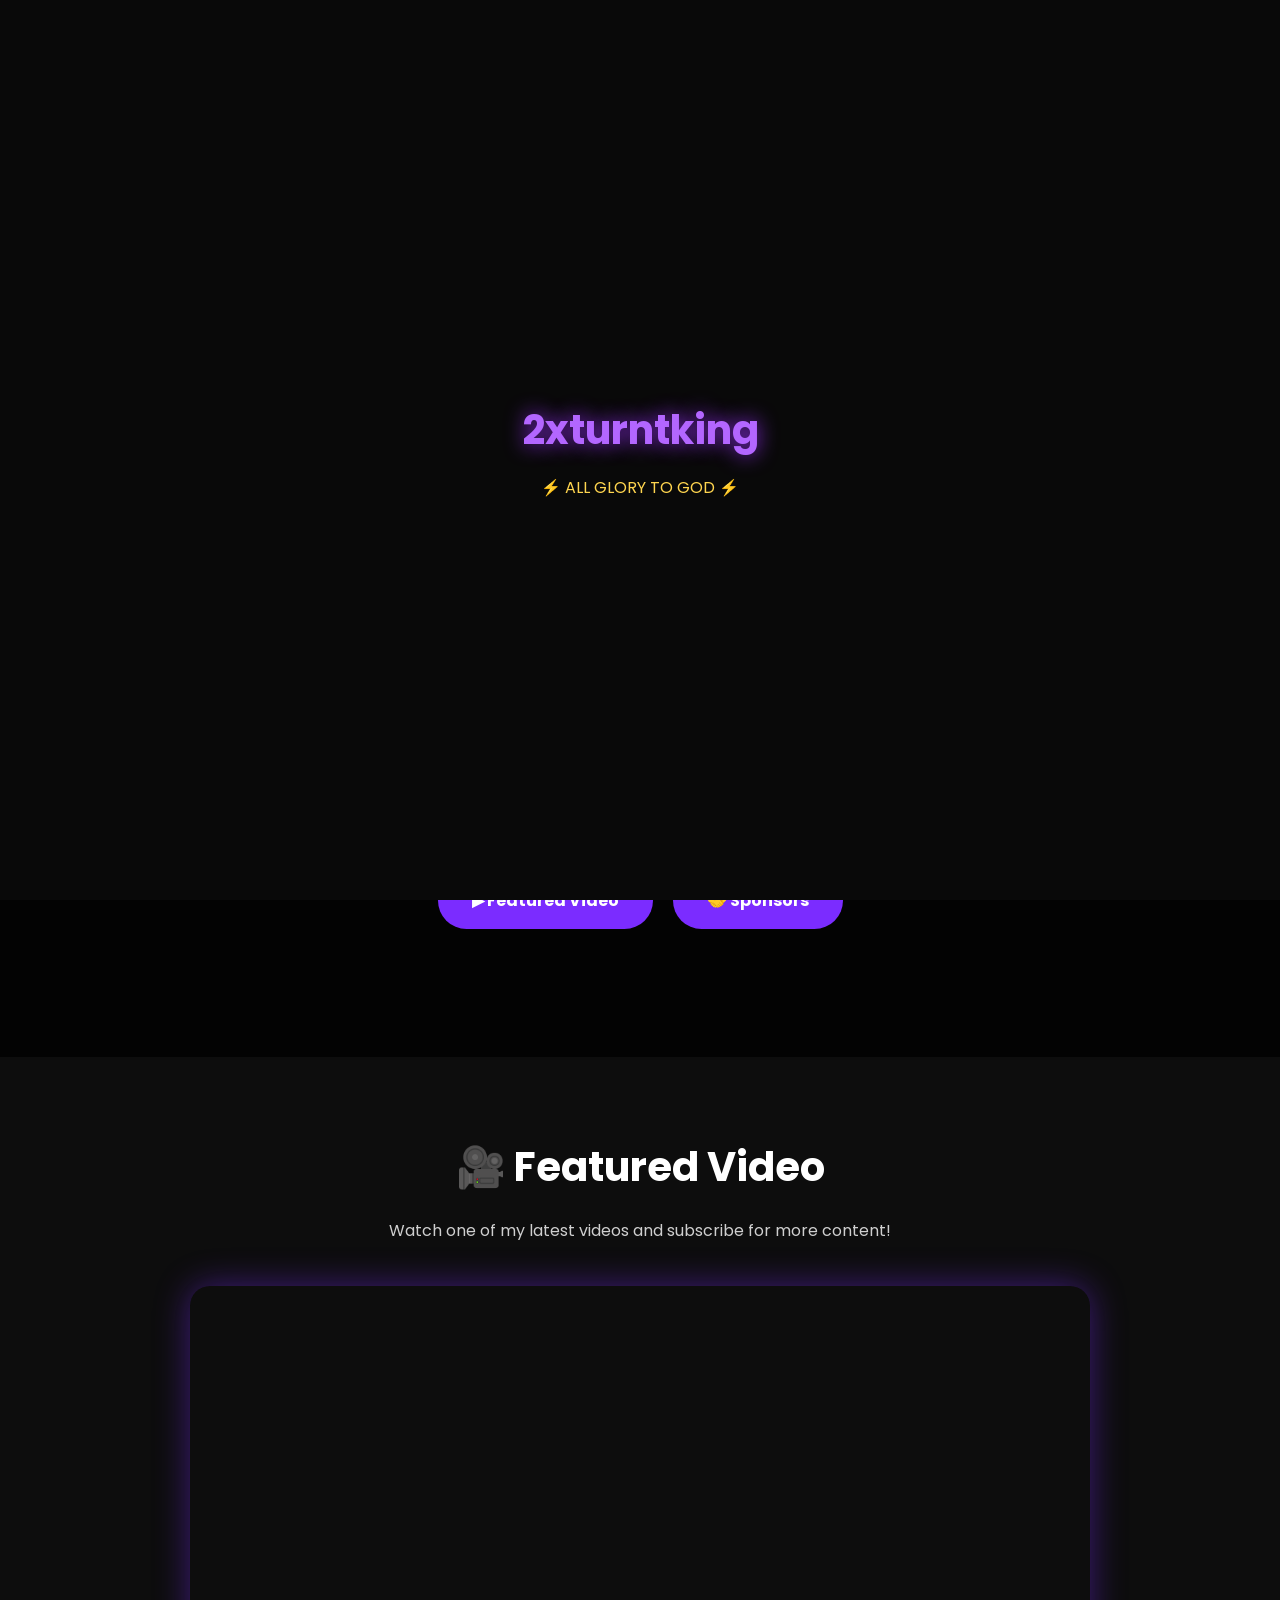
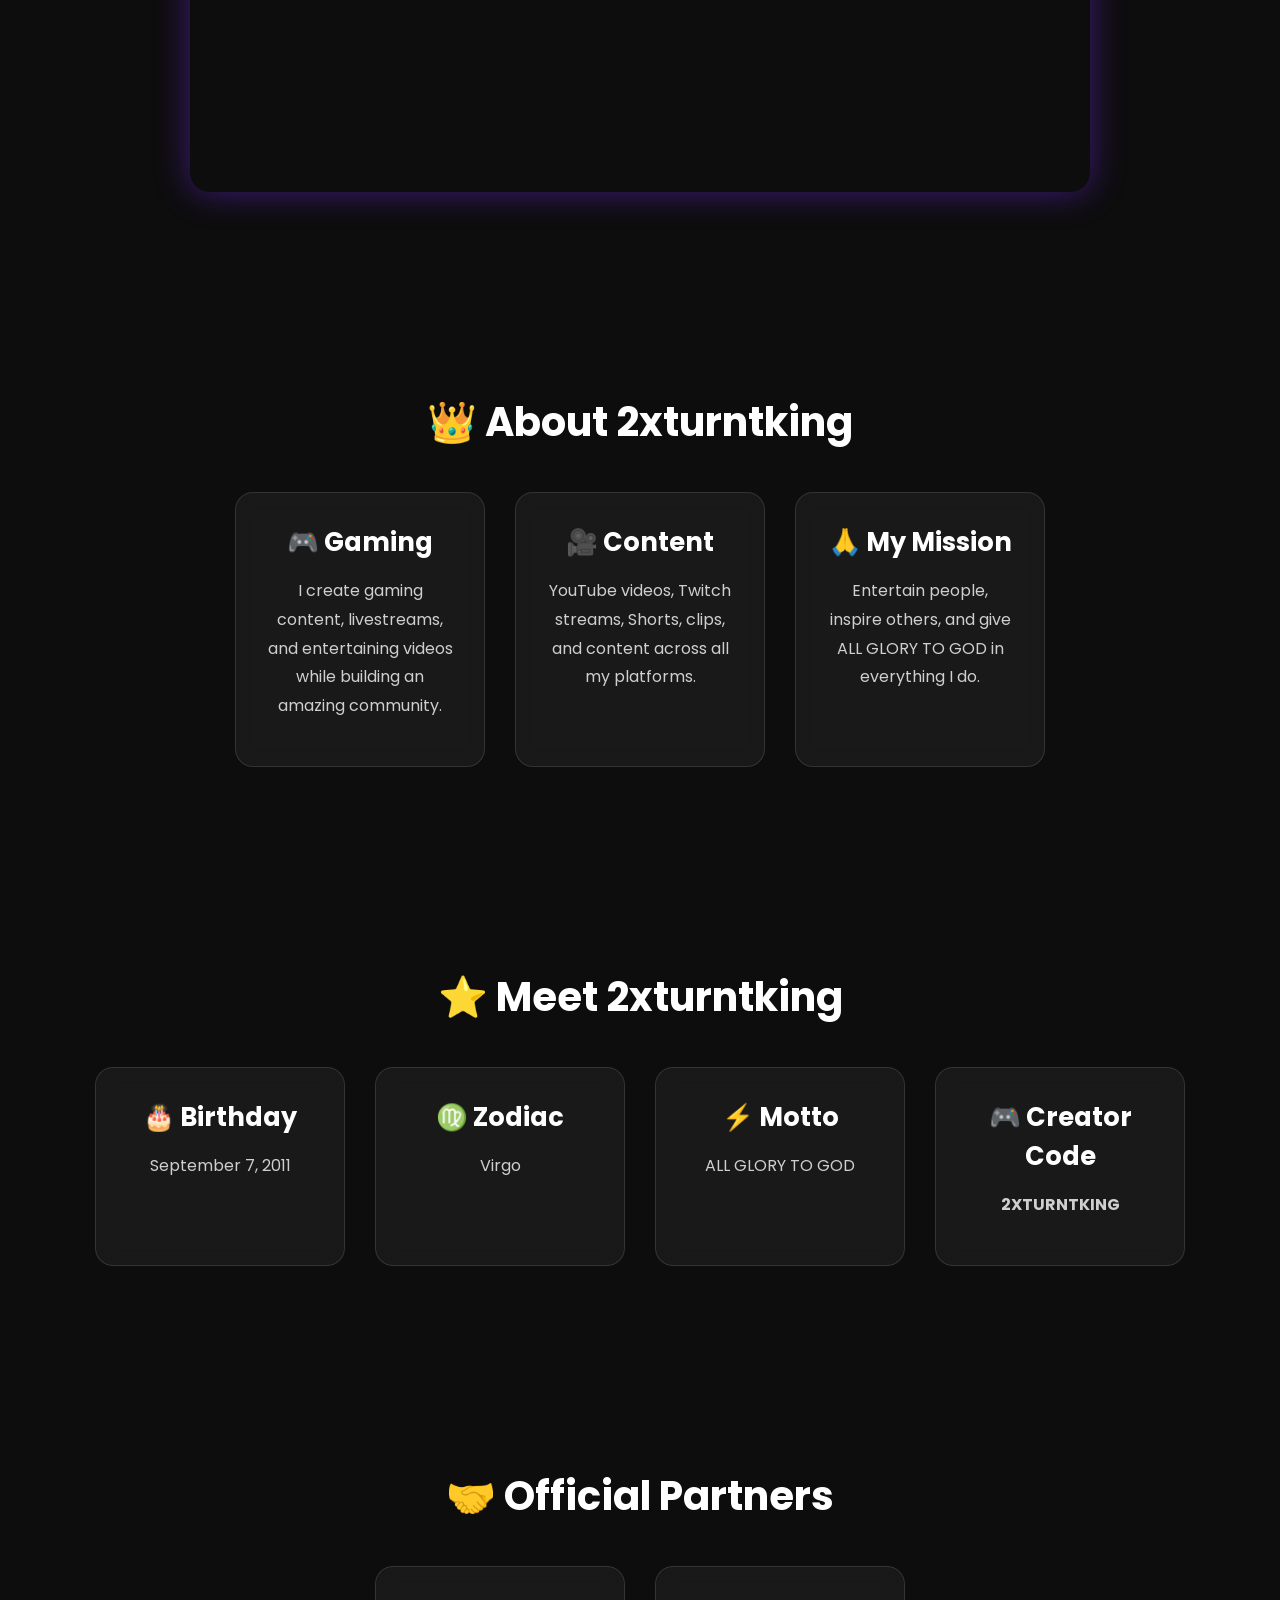
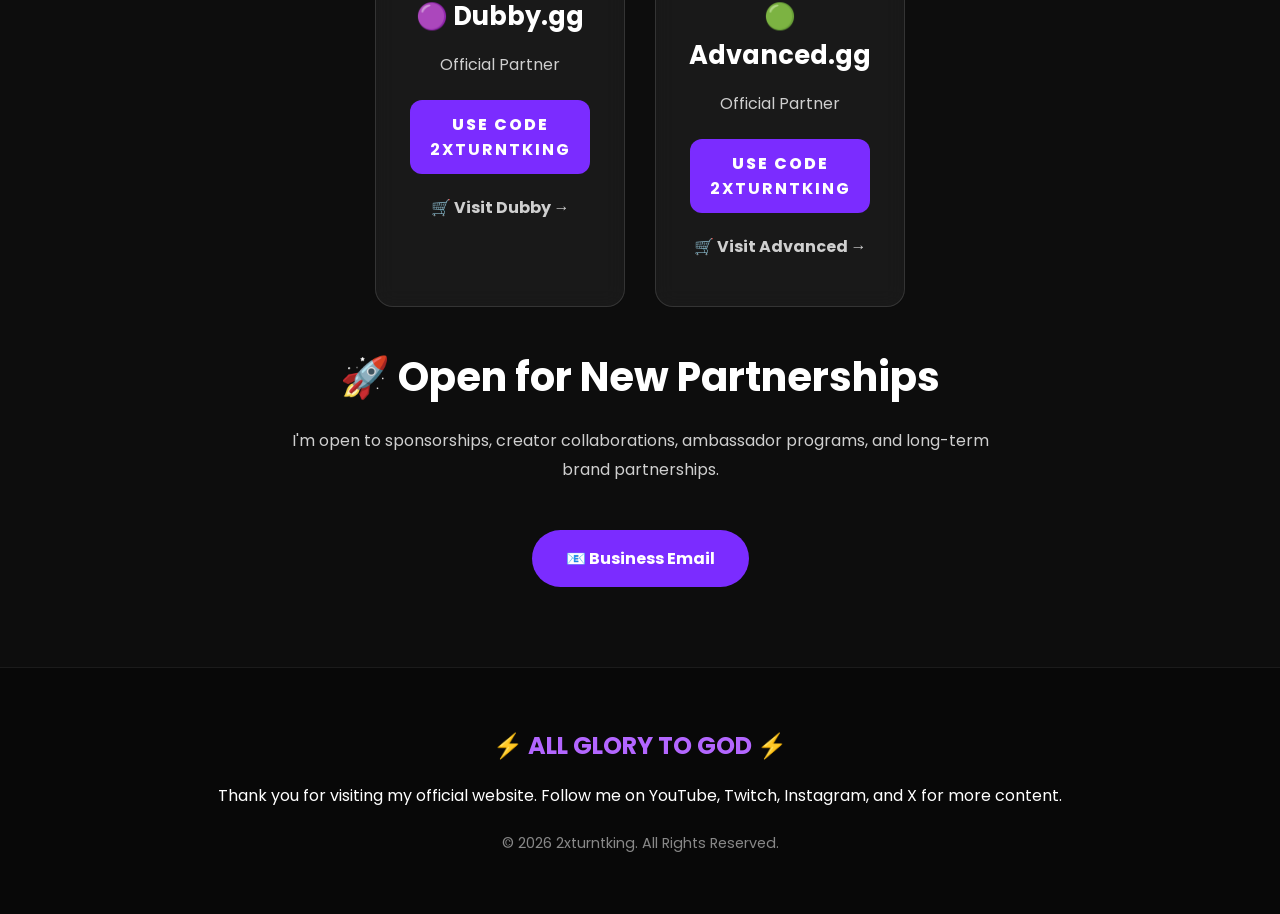
==== commit 13de6b28: "Update index.html" ====
--- a/index.html
+++ b/index.html
@@ -18,11 +18,15 @@
 
 <body>
 
+<canvas id="particles"></canvas>
+
 <!-- NAVIGATION -->
 
 <nav class="navbar">
 
-    <a href="#" class="logo">2xturntking</a>
+    <a href="index.html" class="logo">
+        <img src="logo.png" alt="2X Logo">
+    </a>
 
     <div class="nav-links">
         <a href="#">Home</a>
@@ -100,7 +104,7 @@
 
 </header>
 
-    <!-- FEATURED VIDEO -->
+<!-- FEATURED VIDEO -->
 
 <section id="featured-video" class="business">
 
--- a/style.css
+++ b/style.css
@@ -340,6 +340,11 @@
     text-decoration:none;
 }
 
+.logo img{
+    height:60px;
+    width:auto;
+    display:block;
+}
 .nav-links{
     display:flex;
     gap:25px;
@@ -370,3 +375,82 @@
 }
 
 }
+
+/* ========================= */
+/* PREMIUM NAVBAR */
+/* ========================= */
+
+.navbar{
+    position:fixed;
+    top:0;
+    left:0;
+    width:100%;
+    display:flex;
+    justify-content:space-between;
+    align-items:center;
+    padding:18px 8%;
+    background:rgba(10,10,10,.75);
+    backdrop-filter:blur(15px);
+    z-index:1000;
+    border-bottom:1px solid rgba(255,255,255,.08);
+}
+
+.logo{
+    color:#fff;
+    font-size:1.6rem;
+    font-weight:800;
+    text-decoration:none;
+    transition:.3s;
+}
+
+.logo:hover{
+    color:#b366ff;
+}
+
+.nav-links{
+    display:flex;
+    gap:28px;
+}
+
+.nav-links a{
+    color:white;
+    text-decoration:none;
+    font-weight:600;
+    transition:.3s;
+    position:relative;
+}
+
+.nav-links a:hover{
+    color:#b366ff;
+}
+
+.nav-links a::after{
+    content:"";
+    position:absolute;
+    left:0;
+    bottom:-6px;
+    width:0;
+    height:2px;
+    background:#b366ff;
+    transition:.3s;
+}
+
+.nav-links a:hover::after{
+    width:100%;
+}
+
+@media(max-width:900px){
+
+.navbar{
+    flex-direction:column;
+    gap:15px;
+    padding:15px;
+}
+
+.nav-links{
+    flex-wrap:wrap;
+    justify-content:center;
+    gap:15px;
+}
+
+}
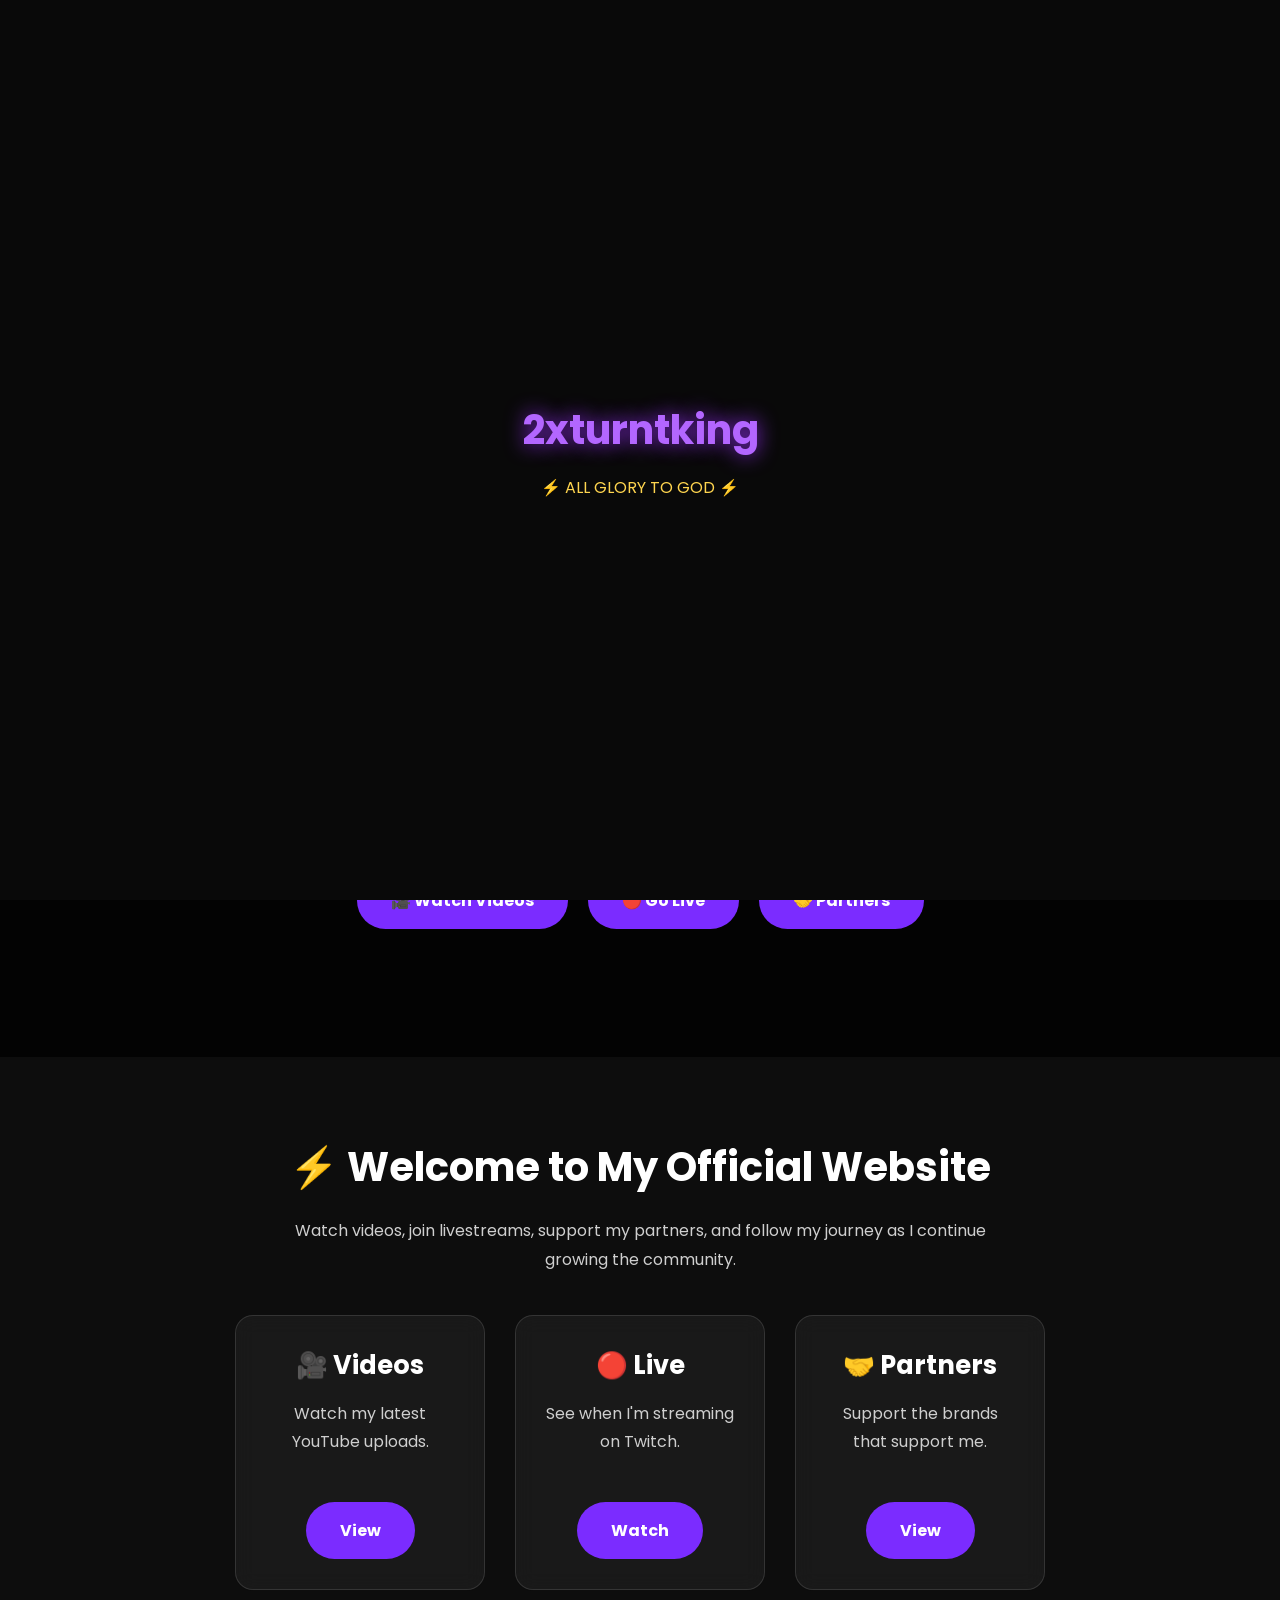
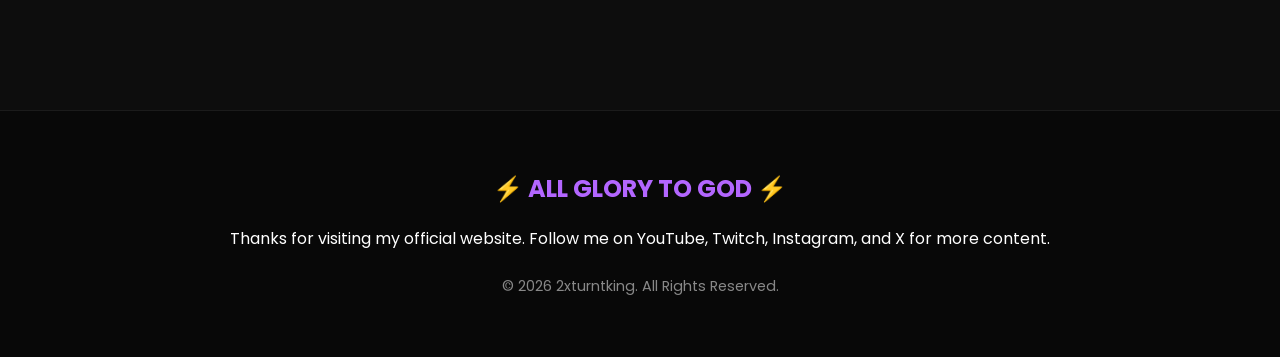
==== commit 0dd2b1f2: "Update index.html" ====
--- a/index.html
+++ b/index.html
@@ -1,3 +1,4 @@
+
 <!DOCTYPE html>
 <html lang="en">
 <head>
@@ -20,8 +21,6 @@
 
 <canvas id="particles"></canvas>
 
-<!-- NAVIGATION -->
-
 <nav class="navbar">
 
     <a href="index.html" class="logo">
@@ -29,11 +28,12 @@
     </a>
 
     <div class="nav-links">
-        <a href="#">Home</a>
-        <a href="#featured-video">Videos</a>
-        <a href="#about">About</a>
-        <a href="#partners">Partners</a>
-        <a href="mailto:2xturntking.manger@gmail.com">Contact</a>
+        <a href="index.html">🏠 Home</a>
+        <a href="videos.html">🎥 Videos</a>
+        <a href="about.html">👑 About</a>
+        <a href="partners.html">🤝 Partners</a>
+        <a href="live.html">🔴 Live</a>
+        <a href="contact.html">📧 Contact</a>
     </div>
 
 </nav>
@@ -90,12 +90,16 @@
 
         <div class="hero-buttons">
 
-            <a href="#featured-video" class="business-btn">
-                ▶ Featured Video
+            <a href="videos.html" class="business-btn">
+                🎥 Watch Videos
             </a>
 
-            <a href="#partners" class="business-btn">
-                🤝 Sponsors
+            <a href="live.html" class="business-btn">
+                🔴 Go Live
+            </a>
+
+            <a href="partners.html" class="business-btn">
+                🤝 Partners
             </a>
 
         </div>
@@ -104,155 +108,46 @@
 
 </header>
 
-<!-- FEATURED VIDEO -->
+<!-- QUICK STATS -->
 
-<section id="featured-video" class="business">
+<section class="business">
 
-    <h2>🎥 Featured Video</h2>
+    <h2>⚡ Welcome to My Official Website</h2>
 
     <p>
-        Watch one of my latest videos and subscribe for more content!
+        Watch videos, join livestreams, support my partners, and follow my journey as I continue growing the community.
     </p>
-
-    <div class="video-container">
-
-        <iframe
-            src="https://www.youtube.com/embed/D7iSWBtls6k"
-            title="Featured YouTube Video"
-            allowfullscreen>
-        </iframe>
-
-    </div>
-
-</section>
-
-<!-- ABOUT -->
-
-<section id="about" class="business">
-
-    <h2>👑 About 2xturntking</h2>
 
     <div class="sponsor-grid">
 
         <div class="card">
-            <h3>🎮 Gaming</h3>
-            <p>
-                I create gaming content, livestreams, and entertaining videos while building an amazing community.
-            </p>
+            <h3>🎥 Videos</h3>
+            <p>Watch my latest YouTube uploads.</p>
+            <a href="videos.html" class="business-btn">View</a>
         </div>
 
         <div class="card">
-            <h3>🎥 Content</h3>
-            <p>
-                YouTube videos, Twitch streams, Shorts, clips, and content across all my platforms.
-            </p>
+            <h3>🔴 Live</h3>
+            <p>See when I'm streaming on Twitch.</p>
+            <a href="live.html" class="business-btn">Watch</a>
         </div>
 
         <div class="card">
-            <h3>🙏 My Mission</h3>
-            <p>
-                Entertain people, inspire others, and give ALL GLORY TO GOD in everything I do.
-            </p>
+            <h3>🤝 Partners</h3>
+            <p>Support the brands that support me.</p>
+            <a href="partners.html" class="business-btn">View</a>
         </div>
 
     </div>
 
 </section>
 
-<!-- MEET 2XTURNTKING -->
-
-<section class="business">
-
-    <h2>⭐ Meet 2xturntking</h2>
-
-    <div class="sponsor-grid">
-
-        <div class="card">
-            <h3>🎂 Birthday</h3>
-            <p>September 7, 2011</p>
-        </div>
-
-        <div class="card">
-            <h3>♍ Zodiac</h3>
-            <p>Virgo</p>
-        </div>
-
-        <div class="card">
-            <h3>⚡ Motto</h3>
-            <p>ALL GLORY TO GOD</p>
-        </div>
-
-        <div class="card">
-            <h3>🎮 Creator Code</h3>
-            <p><strong>2XTURNTKING</strong></p>
-        </div>
-
-    </div>
-
-</section>
-
-<!-- PARTNERS -->
-
-<section id="partners" class="business">
-
-    <h2>🤝 Official Partners</h2>
-
-    <div class="sponsor-grid">
-
-        <a href="https://www.dubby.gg/" target="_blank" class="card sponsor-link">
-
-            <h3>🟣 Dubby.gg</h3>
-
-            <p>Official Partner</p>
-
-            <div class="code">
-                USE CODE<br>
-                <strong>2XTURNTKING</strong>
-            </div>
-
-            <p class="visit">🛒 Visit Dubby →</p>
-
-        </a>
-
-        <a href="https://advanced.gg/" target="_blank" class="card sponsor-link">
-
-            <h3>🟢 Advanced.gg</h3>
-
-            <p>Official Partner</p>
-
-            <div class="code">
-                USE CODE<br>
-                <strong>2XTURNTKING</strong>
-            </div>
-
-            <p class="visit">🛒 Visit Advanced →</p>
-
-        </a>
-
-    </div>
-
-    <h2>🚀 Open for New Partnerships</h2>
-
-    <p>
-        I'm open to sponsorships, creator collaborations, ambassador programs, and long-term brand partnerships.
-    </p>
-
-    <a class="business-btn"
-       href="mailto:2xturntking.manger@gmail.com?subject=Business Inquiry">
-        📧 Business Email
-    </a>
-
-</section>
-
-<!-- FOOTER -->
-
 <footer>
 
     <h2>⚡ ALL GLORY TO GOD ⚡</h2>
 
     <p>
-        Thank you for visiting my official website.
-        Follow me on YouTube, Twitch, Instagram, and X for more content.
+        Thanks for visiting my official website. Follow me on YouTube, Twitch, Instagram, and X for more content.
     </p>
 
     <p class="footer-text">
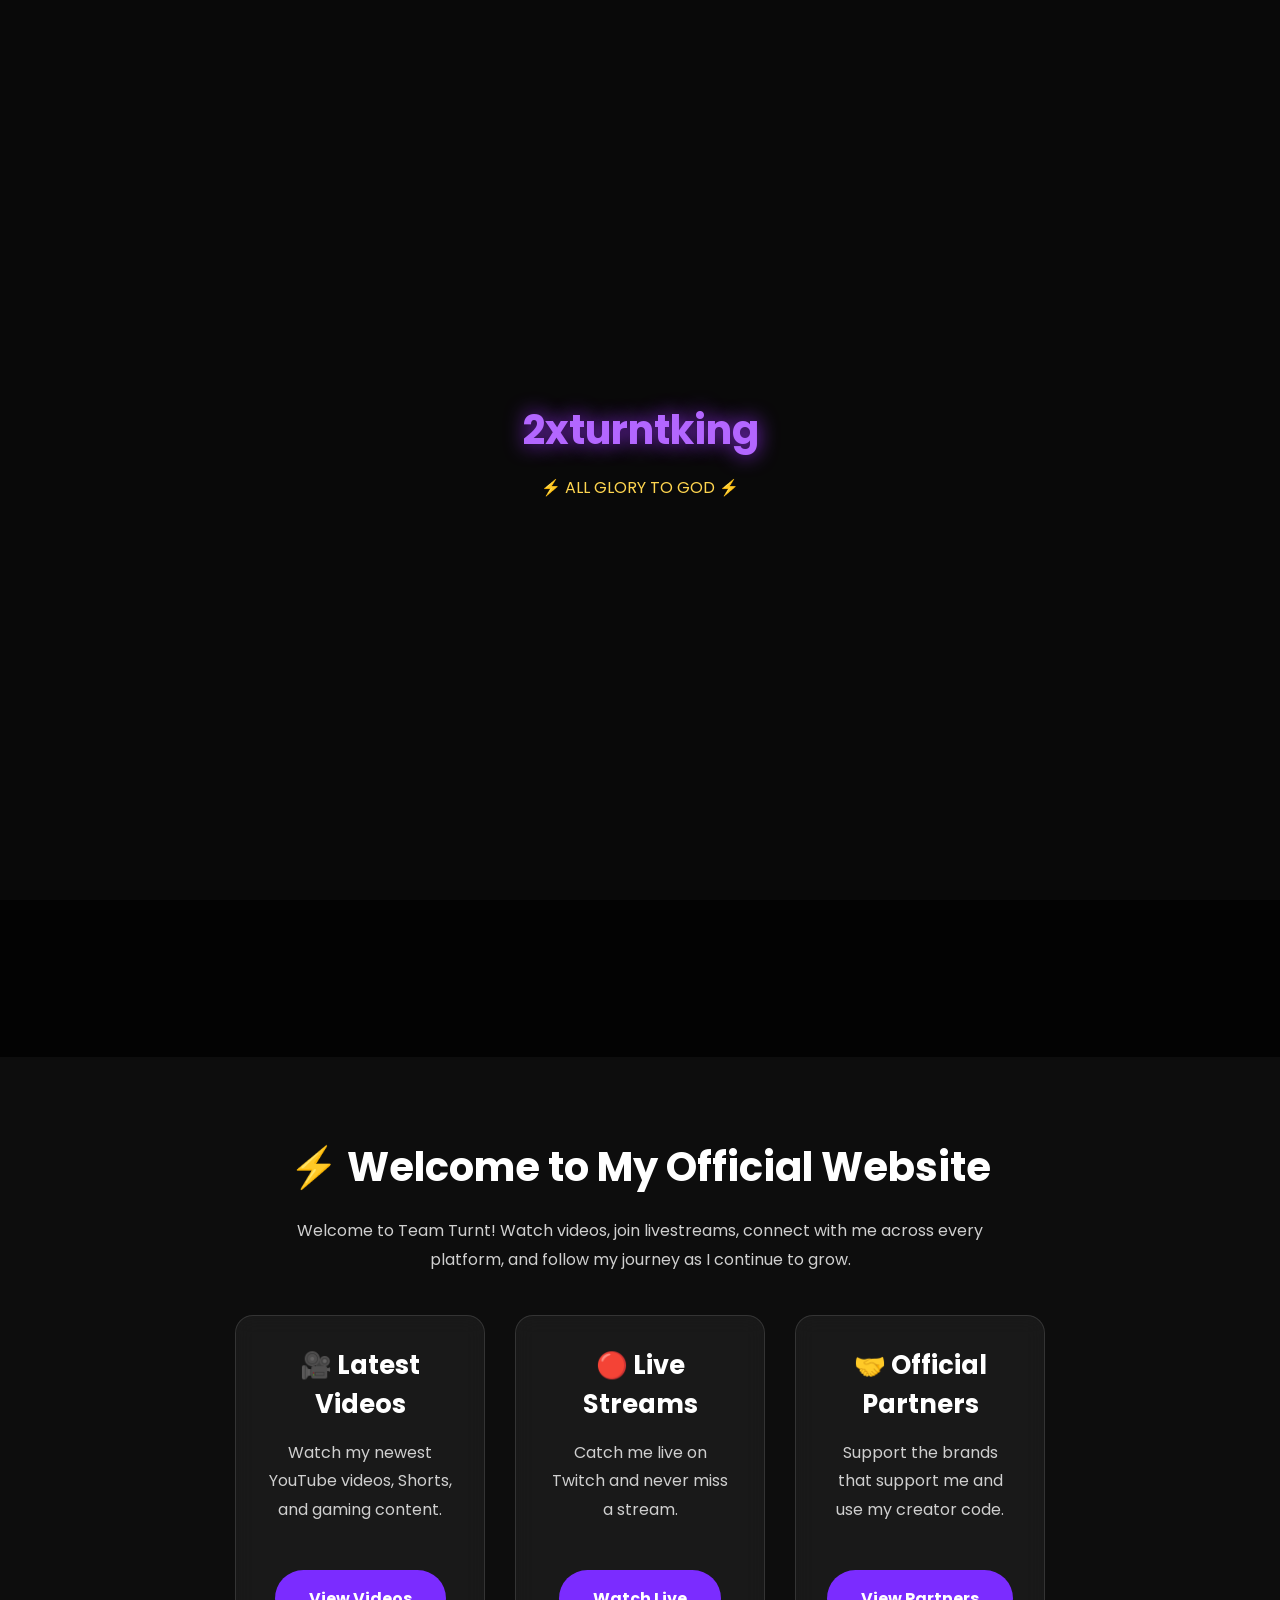
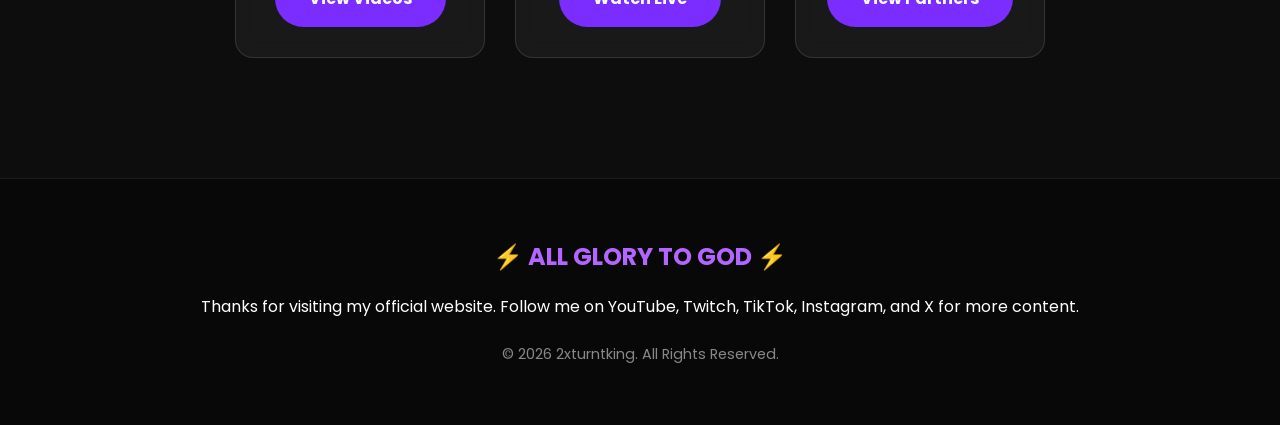
==== commit 14fd5854: "Update index.html" ====
--- a/index.html
+++ b/index.html
@@ -1,20 +1,21 @@
-
 <!DOCTYPE html>
 <html lang="en">
 <head>
-    <meta charset="UTF-8">
-    <meta name="viewport" content="width=device-width, initial-scale=1.0">
 
-    <title>2xturntking | Official Website</title>
+<meta charset="UTF-8">
+<meta name="viewport" content="width=device-width, initial-scale=1.0">
 
-    <meta name="description" content="Official website of 2xturntking - Content Creator, Streamer & Entertainer.">
+<title>2xturntking | Official Website</title>
 
-    <link rel="stylesheet" href="style.css">
+<meta name="description" content="Official website of 2xturntking - Gaming • Streaming • Entertainment">
 
-    <link rel="preconnect" href="https://fonts.googleapis.com">
-    <link rel="preconnect" href="https://fonts.gstatic.com" crossorigin>
+<link rel="stylesheet" href="style.css">
 
-    <link href="https://fonts.googleapis.com/css2?family=Poppins:wght@300;400;600;700;800&display=swap" rel="stylesheet">
+<link rel="preconnect" href="https://fonts.googleapis.com">
+<link rel="preconnect" href="https://fonts.gstatic.com" crossorigin>
+
+<link href="https://fonts.googleapis.com/css2?family=Poppins:wght@300;400;600;700;800&display=swap" rel="stylesheet">
+
 </head>
 
 <body>
@@ -23,119 +24,133 @@
 
 <nav class="navbar">
 
-    <a href="index.html" class="logo">
-        <img src="logo.png" alt="2X Logo">
-    </a>
+<a href="index.html" class="logo">
+<img src="logo.png" alt="2X Logo">
+</a>
 
-    <div class="nav-links">
-        <a href="index.html">🏠 Home</a>
-        <a href="videos.html">🎥 Videos</a>
-        <a href="about.html">👑 About</a>
-        <a href="partners.html">🤝 Partners</a>
-        <a href="live.html">🔴 Live</a>
-        <a href="contact.html">📧 Contact</a>
-    </div>
+<div class="nav-links">
+
+<a href="index.html">🏠 Home</a>
+<a href="videos.html">🎥 Videos</a>
+<a href="about.html">👑 About</a>
+<a href="partners.html">🤝 Partners</a>
+<a href="live.html">🔴 Live</a>
+<a href="contact.html">📧 Contact</a>
+
+</div>
 
 </nav>
 
-<!-- LOADER -->
-
 <div id="loader">
 
-    <h1>2xturntking</h1>
+<h1>2xturntking</h1>
 
-    <p>⚡ ALL GLORY TO GOD ⚡</p>
+<p>⚡ ALL GLORY TO GOD ⚡</p>
 
 </div>
 
-<!-- HERO -->
-
 <header class="hero">
 
-    <img src="banner.png" class="banner" alt="2xturntking Banner">
+<img src="banner.png" class="banner" alt="Banner">
 
-    <div class="overlay"></div>
+<div class="overlay"></div>
 
-    <div class="hero-content">
+<div class="hero-content">
 
-        <img src="profile.png" class="profile" alt="2xturntking">
+<img src="profile.png" class="profile" alt="2xturntking">
 
-        <h1>2xturntking</h1>
+<h1>2xturntking</h1>
 
-        <h2>⚡ ALL GLORY TO GOD ⚡</h2>
+<h2>⚡ ALL GLORY TO GOD ⚡</h2>
 
-        <p>
-            Gaming • Streaming • Entertainment
-        </p>
+<p>
+Gaming • Streaming • Entertainment
+</p>
 
-        <div class="buttons">
+<div class="buttons">
 
-            <a href="https://www.youtube.com/@2xturntkinglive" target="_blank">
-                🎥 YouTube
-            </a>
+<a href="https://www.youtube.com/@2xturntkinglive" target="_blank">
+🎥 YouTube
+</a>
 
-            <a href="https://www.twitch.tv/2xturntking" target="_blank">
-                💜 Twitch
-            </a>
+<a href="https://www.twitch.tv/2xturntking" target="_blank">
+💜 Twitch
+</a>
 
-            <a href="https://www.instagram.com/2xturntking/" target="_blank">
-                📸 Instagram
-            </a>
+<a href="https://www.instagram.com/2xturntking/" target="_blank">
+📸 Instagram
+</a>
 
-            <a href="https://x.com/2xTURNTKING" target="_blank">
-                𝕏 X
+<a href="https://x.com/2xTURNTKING" target="_blank">
+𝕏 X
+</a>
+
+<a href="https://www.tiktok.com/@2xturntking" target="_blank">
+🎵 Main TikTok
+</a>
+
+<a href="https://www.tiktok.com/@2xturntking.clips" target="_blank">
+🎬 (2) TikTok 
+</a>
+
+</div>
+
+</div>
+
+</header>
+
+<section class="business">
+
+<h2>⚡ Welcome to My Official Website</h2>
+
+<p>
+
+Welcome to Team Turnt! Watch videos, join livestreams, connect with me across every platform, and follow my journey as I continue to grow.
+
+</p>
+
+<div class="sponsor-grid">
+
+            <div class="card">
+
+            <h3>🎥 Latest Videos</h3>
+
+            <p>
+                Watch my newest YouTube videos, Shorts, and gaming content.
+            </p>
+
+            <a href="videos.html" class="business-btn">
+                View Videos
             </a>
 
         </div>
 
-        <div class="hero-buttons">
+        <div class="card">
 
-            <a href="videos.html" class="business-btn">
-                🎥 Watch Videos
-            </a>
+            <h3>🔴 Live Streams</h3>
+
+            <p>
+                Catch me live on Twitch and never miss a stream.
+            </p>
 
             <a href="live.html" class="business-btn">
-                🔴 Go Live
-            </a>
-
-            <a href="partners.html" class="business-btn">
-                🤝 Partners
+                Watch Live
             </a>
 
         </div>
 
-    </div>
+        <div class="card">
 
-</header>
+            <h3>🤝 Official Partners</h3>
 
-<!-- QUICK STATS -->
+            <p>
+                Support the brands that support me and use my creator code.
+            </p>
 
-<section class="business">
+            <a href="partners.html" class="business-btn">
+                View Partners
+            </a>
 
-    <h2>⚡ Welcome to My Official Website</h2>
-
-    <p>
-        Watch videos, join livestreams, support my partners, and follow my journey as I continue growing the community.
-    </p>
-
-    <div class="sponsor-grid">
-
-        <div class="card">
-            <h3>🎥 Videos</h3>
-            <p>Watch my latest YouTube uploads.</p>
-            <a href="videos.html" class="business-btn">View</a>
-        </div>
-
-        <div class="card">
-            <h3>🔴 Live</h3>
-            <p>See when I'm streaming on Twitch.</p>
-            <a href="live.html" class="business-btn">Watch</a>
-        </div>
-
-        <div class="card">
-            <h3>🤝 Partners</h3>
-            <p>Support the brands that support me.</p>
-            <a href="partners.html" class="business-btn">View</a>
         </div>
 
     </div>
@@ -147,7 +162,8 @@
     <h2>⚡ ALL GLORY TO GOD ⚡</h2>
 
     <p>
-        Thanks for visiting my official website. Follow me on YouTube, Twitch, Instagram, and X for more content.
+        Thanks for visiting my official website.
+        Follow me on YouTube, Twitch, TikTok, Instagram, and X for more content.
     </p>
 
     <p class="footer-text">
